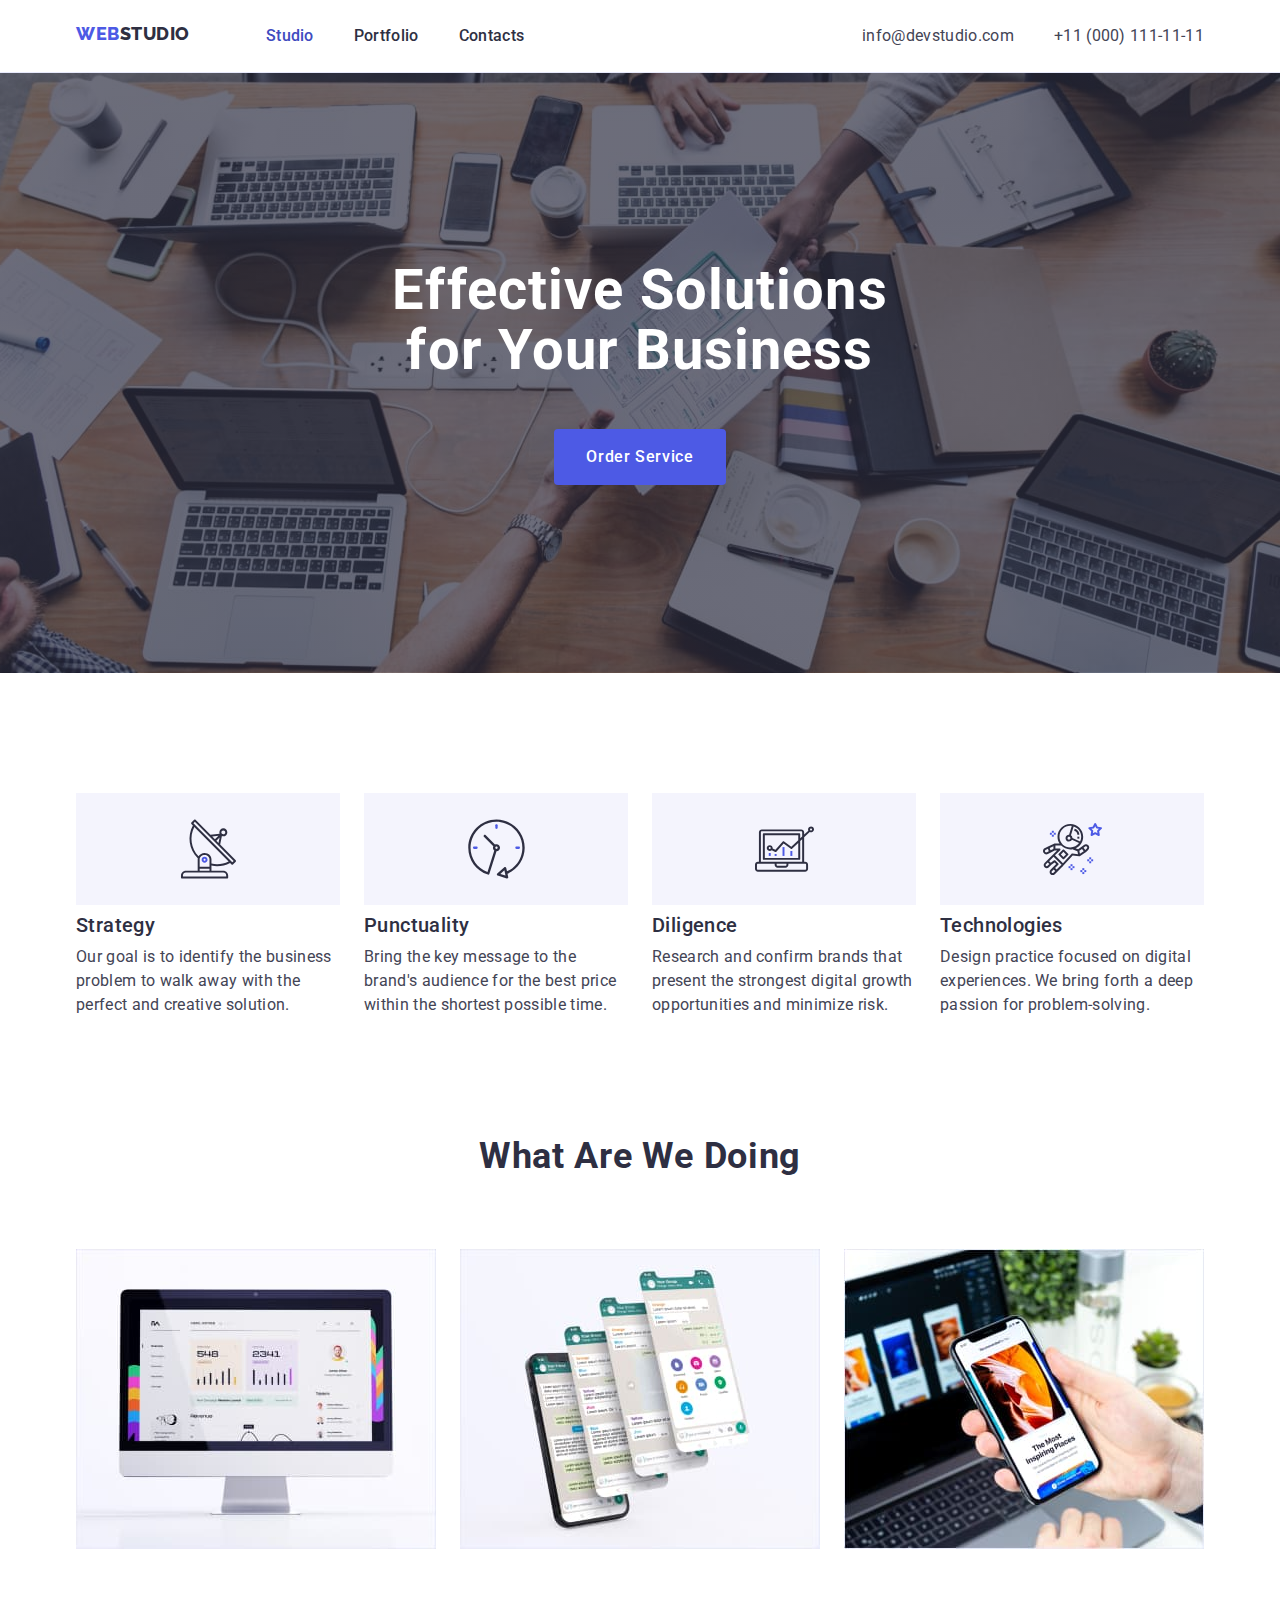
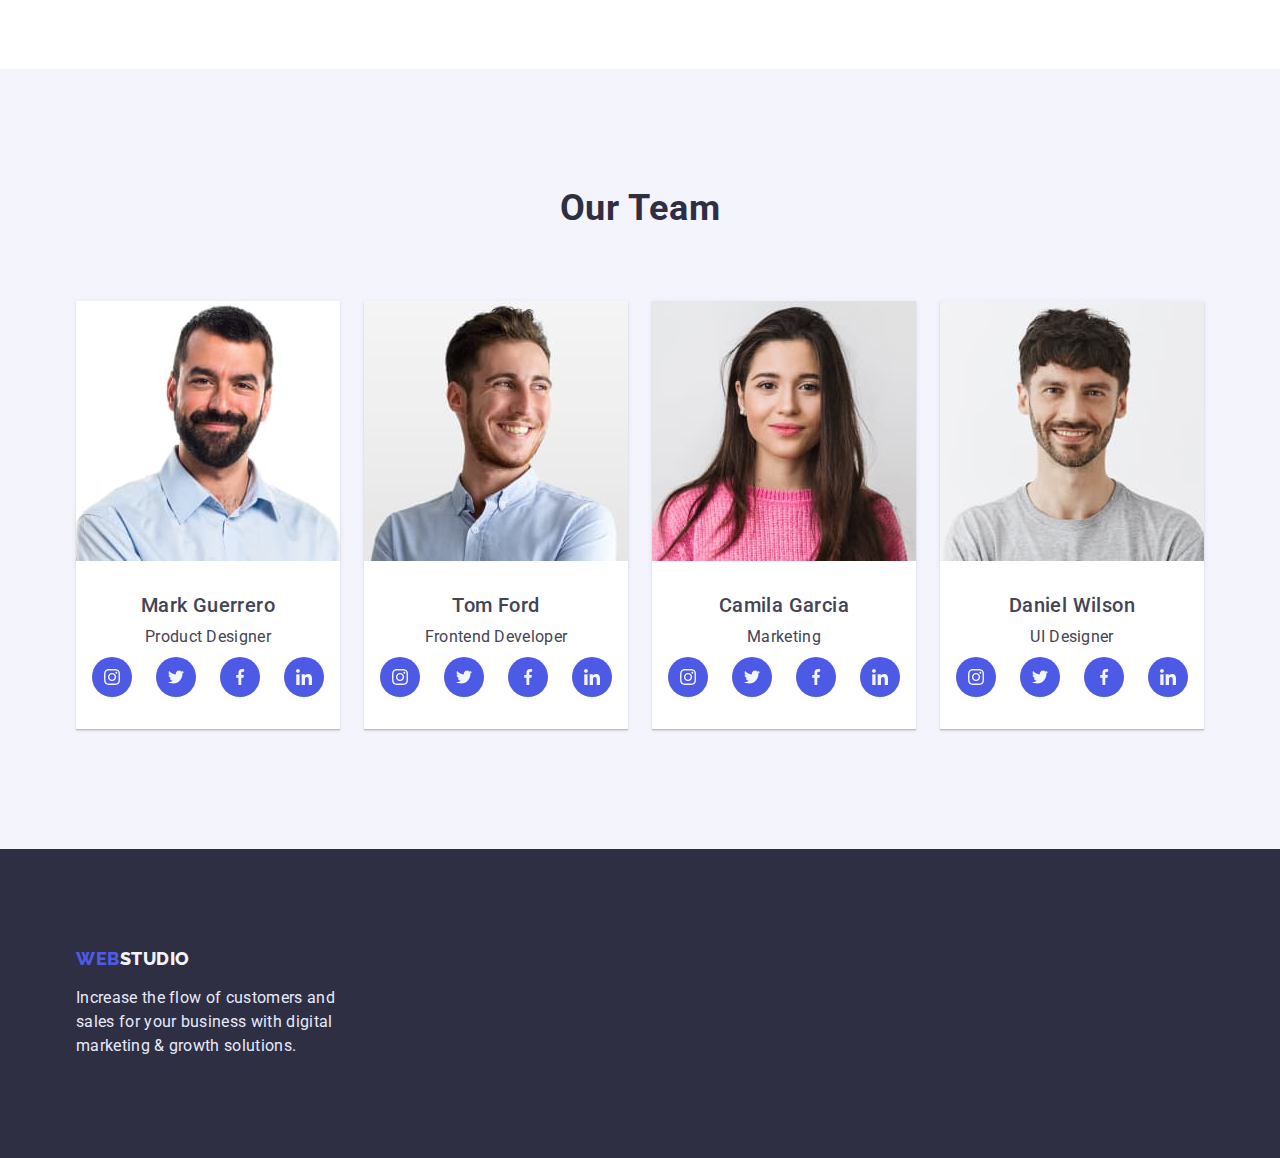
==== index.html @ 8de33f13 "updated card of our team" ====
<!DOCTYPE html>
<html lang="en">
  <head>
    <meta charset="UTF-8" />
    <meta http-equiv="X-UA-Compatible" content="IE=edge" />
    <meta name="viewport" content="width=device-width, initial-scale=1.0" />
    <title>WebStudio</title>

    <link rel="preconnect" href="https://fonts.googleapis.com" />
    <link rel="preconnect" href="https://fonts.gstatic.com" crossorigin />
    <link href="https://fonts.googleapis.com/css2?family=Raleway:wght@800&family=Roboto:wght@400;500;700&display=swap" rel="stylesheet" />
    <link rel="stylesheet" href="https://cdn.jsdelivr.net/npm/modern-normalize@1.1.0/modern-normalize.min.css" />
    <link rel="stylesheet" href="./css/style.css" />
  </head>
  <body>
    <header class="header-nav">
      <div class="container main-nav">
        <nav class="page-header">
          <a href="./index.html" class="logo"><span class="accent">Web</span>Studio</a>
          <ul class="menu">
            <li class="menu-item">
              <a href="" class="menu-link current">Studio</a>
            </li>
            <li class="menu-item">
              <a href="./portfolio.html" class="menu-link">Portfolio</a>
            </li>
            <li class="menu-item">
              <a href="" class="menu-link">Contacts</a>
            </li>
          </ul>
        </nav>
        <address class="contacts">
          <ul class="contacts-list">
            <li class="contacts-item"><a href="mailto:info@devstudio.com" class="contacts-link">info@devstudio.com</a></li>
            <li class="contacts-item"><a href="tel:+110001111111" class="contacts-link">+11 (000) 111-11-11</a></li>
          </ul>
        </address>
      </div>
    </header>

    <main>
      <!-- Hero -->
      <section class="hero">
        <div class="hero-content">
          <h1 class="hero-title">Effective Solutions for Your Business</h1>
          <button class="btn-hero" type="button">Order Service</button>
        </div>
      </section>

      <!-- Advantages -->
      <section class="section section-position">
        <div class="container">
          <h2 class="visually-hidden">Advantages</h2>
          <ul class="ad-list">
            <li class="section-item">
              <div class="section-item-icons">
                <svg class="ad-icon" width="59" height="64">
                  <use href="./images/icons.svg#icon-antenna"></use>
                </svg>
              </div>
              <h3 class="item-title">Strategy</h3>
              <p>Our goal is to identify the business problem to walk away with the perfect and creative solution.</p>
            </li>

            <li class="section-item">
              <div class="section-item-icons">
                <svg class="ad-icon" width="59" height="64">
                  <use href="./images/icons.svg#icon-clock"></use>
                </svg>
              </div>
              <h3 class="item-title">Punctuality</h3>
              <p>Bring the key message to the brand's audience for the best price within the shortest possible time.</p>
            </li>

            <li class="section-item">
              <div class="section-item-icons">
                <svg class="ad-icon" width="59" height="64">
                  <use href="./images/icons.svg#icon-diagram"></use>
                </svg>
              </div>
              <h3 class="item-title">Diligence</h3>
              <p>Research and confirm brands that present the strongest digital growth opportunities and minimize risk.</p>
            </li>

            <li class="section-item">
              <div class="section-item-icons">
                <svg class="ad-icon" width="59" height="64">
                  <use href="./images/icons.svg#icon-astronaut"></use>
                </svg>
              </div>
              <h3 class="item-title">Technologies</h3>
              <p>Design practice focused on digital experiences. We bring forth a deep passion for problem-solving.</p>
            </li>
          </ul>
        </div>
      </section>

      <!-- Gallery -->
      <section class="section">
        <div class="container">
          <h2 class="section-title">What Are We Doing</h2>
          <ul class="gallery-list">
            <li class="gallery-item">
              <img src="./images/pro1.jpg" alt="computer with opened projectc" width="360" height="300" />
            </li>

            <li class="gallery-item">
              <img src="./images/pro2.jpg" alt="phone application" width="360" height="300" />
            </li>

            <li class="gallery-item">
              <img src="./images/pro3.jpg" alt="mobile version of web page" width="360" height="300" />
            </li>
          </ul>
        </div>
      </section>

      <!-- Our Team Section -->

      <section class="section team-section">
        <div class="container">
          <h2 class="section-title">Our Team</h2>
          <ul class="team-list">
            <li class="team-item">
              <img src="./images/our-team/mark.jpg" alt="Mark Guerrero" width="264" height="260" />
              <div class="team-card">
                <h3 class="team-name">Mark Guerrero</h3>
                <p class="team-position">Product Designer</p>
                <ul class="team-social-list">
                  <li class="team-social-item">
                    <a href="" class="team-social-link" target="_blank" rel="noopener noreferrer nofollow">
                      <svg class="team-social-icon" aria-lable="instagram" width="16" height="16">
                        <use href="./images/icons.svg#icon-instagram"></use>
                      </svg>
                    </a>
                  </li>

                  <li class="team-social-item">
                    <a href="" class="team-social-link" target="_blank" rel="noopener noreferrer nofollow">
                      <svg class="team-social-icon" aria-lable="twitter" width="16" height="16">
                        <use href="./images/icons.svg#icon-twitter"></use>
                      </svg>
                    </a>
                  </li>

                  <li class="team-social-item">
                    <a href="" class="team-social-link" target="_blank" rel="noopener noreferrer nofollow">
                      <svg class="team-social-icon" aria-lable="facebook" width="16" height="16">
                        <use href="./images/icons.svg#icon-facebook"></use>
                      </svg>
                    </a>
                  </li>

                  <li class="team-social-item">
                    <a href="" class="team-social-link" target="_blank" rel="noopener noreferrer nofollow">
                      <svg class="team-social-icon" aria-lable="linkedin" width="16" height="16">
                        <use href="./images/icons.svg#icon-linkedin"></use>
                      </svg>
                    </a>
                  </li>
                </ul>
              </div>
            </li>

            <li class="team-item">
              <img src="./images/our-team/tom.jpg" alt="Tom Form" width="264" height="260" />
              <div class="team-card">
                <h3 class="team-name">Tom Ford</h3>
                <p class="team-position">Frontend Developer</p>
                <ul class="team-social-list">
                  <li class="team-social-item">
                    <a href="" class="team-social-link" target="_blank" rel="noopener noreferrer nofollow">
                      <svg class="team-social-icon" aria-lable="instagram" width="16" height="16">
                        <use href="./images/icons.svg#icon-instagram"></use>
                      </svg>
                    </a>
                  </li>

                  <li class="team-social-item">
                    <a href="" class="team-social-link" target="_blank" rel="noopener noreferrer nofollow">
                      <svg class="team-social-icon" aria-lable="twitter" width="16" height="16">
                        <use href="./images/icons.svg#icon-twitter"></use>
                      </svg>
                    </a>
                  </li>

                  <li class="team-social-item">
                    <a href="" class="team-social-link" target="_blank" rel="noopener noreferrer nofollow">
                      <svg class="team-social-icon" aria-lable="facebook" width="16" height="16">
                        <use href="./images/icons.svg#icon-facebook"></use>
                      </svg>
                    </a>
                  </li>

                  <li class="team-social-item">
                    <a href="" class="team-social-link" target="_blank" rel="noopener noreferrer nofollow">
                      <svg class="team-social-icon" aria-lable="linkedin" width="16" height="16">
                        <use href="./images/icons.svg#icon-linkedin"></use>
                      </svg>
                    </a>
                  </li>
                </ul>
              </div>
            </li>

            <li class="team-item">
              <img src="./images/our-team/camila.jpg" alt="Camila Garcia" width="264" height="260" />
              <div class="team-card">
                <h3 class="team-name">Camila Garcia</h3>
                <p class="team-position">Marketing</p>
                <ul class="team-social-list">
                  <li class="team-social-item">
                    <a href="" class="team-social-link" target="_blank" rel="noopener noreferrer nofollow">
                      <svg class="team-social-icon" aria-lable="instagram" width="16" height="16">
                        <use href="./images/icons.svg#icon-instagram"></use>
                      </svg>
                    </a>
                  </li>

                  <li class="team-social-item">
                    <a href="" class="team-social-link" target="_blank" rel="noopener noreferrer nofollow">
                      <svg class="team-social-icon" aria-lable="twitter" width="16" height="16">
                        <use href="./images/icons.svg#icon-twitter"></use>
                      </svg>
                    </a>
                  </li>

                  <li class="team-social-item">
                    <a href="" class="team-social-link" target="_blank" rel="noopener noreferrer nofollow">
                      <svg class="team-social-icon" aria-lable="facebook" width="16" height="16">
                        <use href="./images/icons.svg#icon-facebook"></use>
                      </svg>
                    </a>
                  </li>

                  <li class="team-social-item">
                    <a href="" class="team-social-link" target="_blank" rel="noopener noreferrer nofollow">
                      <svg class="team-social-icon" aria-lable="linkedin" width="16" height="16">
                        <use href="./images/icons.svg#icon-linkedin"></use>
                      </svg>
                    </a>
                  </li>
                </ul>
              </div>
            </li>

            <li class="team-item">
              <img src="./images/our-team/daniel.jpg" alt="Daniel Wilson" width="264" height="260" />
              <div class="team-card">
                <h3 class="team-name">Daniel Wilson</h3>
                <p class="team-position">UI Designer</p>
                <ul class="team-social-list">
                  <li class="team-social-item">
                    <a href="" class="team-social-link" target="_blank" rel="noopener noreferrer nofollow">
                      <svg class="team-social-icon" aria-lable="instagram" width="16" height="16">
                        <use href="./images/icons.svg#icon-instagram"></use>
                      </svg>
                    </a>
                  </li>

                  <li class="team-social-item">
                    <a href="" class="team-social-link" target="_blank" rel="noopener noreferrer nofollow">
                      <svg class="team-social-icon" aria-lable="twitter" width="16" height="16">
                        <use href="./images/icons.svg#icon-twitter"></use>
                      </svg>
                    </a>
                  </li>

                  <li class="team-social-item">
                    <a href="" class="team-social-link" target="_blank" rel="noopener noreferrer nofollow">
                      <svg class="team-social-icon" aria-lable="facebook" width="16" height="16">
                        <use href="./images/icons.svg#icon-facebook"></use>
                      </svg>
                    </a>
                  </li>

                  <li class="team-social-item">
                    <a href="" class="team-social-link" target="_blank" rel="noopener noreferrer nofollow">
                      <svg class="team-social-icon" aria-lable="linkedin" width="16" height="16">
                        <use href="./images/icons.svg#icon-linkedin"></use>
                      </svg>
                    </a>
                  </li>
                </ul>
              </div>
            </li>
          </ul>
        </div>
      </section>
    </main>

    <!-- Footer -->
    <footer class="footer-main">
      <div class="container">
        <div class="footer-item">
          <a href="./index.html" class="logo footer-logo"><span class="accent">Web</span>Studio</a>
          <p class="footer-text">Increase the flow of customers and sales for your business with digital marketing & growth solutions.</p>
        </div>
      </div>
    </footer>
  </body>
</html>
---- css/style.css ----
body {
  background-color: var(--btn-hero-color);
  color: var(--primary-text-color);
  font-family: 'Roboto', sans-serif;
  font-size: 16px;
  line-height: 1.5;
  letter-spacing: 0.02em;
}

img {
  display: block;
}

:root {
  --primary-text-color: #434455;
  --secondary-text-color: #2e2f42;
  --logo-color: #4d5ae5;
  --items-active-color: #404bbf;
  --btn-bg-color: #4d5ae5;
  --btn-hero-color: #ffffff;
  --btn-hover-color: #404bbf;
  --team-section-color: #f4f4fd;
  --footer-text-color: #e7e9fc;
  --topline-bg-color: #e7e9fc;
  --filter-hover-color: #e7e9fc;
  --border-card-portfolio-color: #e7e9fc;
}

.visually-hidden {
  position: absolute;
  white-space: nowrap;
  width: 1px;
  height: 1px;
  overflow: hidden;
  border: 0;
  padding: 0;
  clip: rect(0 0 0 0);
  clip-path: inset(50%);
  margin: -1px;
}

.container {
  margin-left: auto;
  margin-right: auto;
  padding-left: 15px;
  padding-right: 15px;
  width: 1158px;
}

.section {
  padding-top: 120px;
  padding-bottom: 120px;
}

/* ======= Index.html =========== */

/* ======== Header ============== */

.header-nav {
  border-bottom: 1px solid var(--topline-bg-color);
}

.logo {
  display: block;
  padding-top: 24px;
  padding-bottom: 24px;

  color: var(--secondary-text-color);
  font-family: 'Raleway', sans-serif;
  font-weight: 800;
  font-size: 18px;
  line-height: 1.16;
  letter-spacing: 0.03em;
  text-transform: uppercase;

  text-decoration: none;
}

.logo .accent {
  color: var(--logo-color);
}

.menu {
  display: flex;
  padding: 0;
  margin-top: 0;
  margin-bottom: 0;
  margin-left: 76px;
  list-style: none;
}

.menu > .menu-item:not(:last-child) {
  margin-right: 40px;
}

.menu-item .menu-link {
  color: var(--secondary-text-color);
  font-weight: 500;
  display: block;
  padding-top: 24px;
  padding-bottom: 24px;

  text-decoration: none;
}

.menu .menu-link:hover,
.menu .menu-link:focus {
  color: var(--logo-color);
}

.menu .menu-link:active {
  color: var(--logo-color);
}

.menu-link.current {
  color: var(--items-active-color);
}

.main-nav {
  display: flex;
  align-items: center;
}

.page-header {
  display: flex;
}

/* ============ Address ========== */

.contacts {
  display: flex;
  margin-left: auto;
}

.contacts > .contacts-list {
  display: flex;
  margin-top: 0;
  margin-bottom: 0;
  padding-left: 0;
  list-style: none;
}

.contacts-item > .contacts-link {
  display: block;
  padding-top: 24px;
  padding-bottom: 24px;

  color: var(--primary-text-color);
  font-style: normal;
  text-decoration: none;
}

.contacts-item > .contacts-link:hover,
.contacts-item > .contacts-link:focus {
  color: var(--logo-color);
}

.contacts-item > .contacts-link:active {
  color: var(--logo-color);
}

.contacts-list .contacts-item:not(:first-child) {
  margin-left: 40px;
}

/* ================= HERO ==================== */

.hero {
  text-align: center;
}

.hero-content {
  padding-top: 188px;
  padding-bottom: 188px;
  margin-left: auto;
  margin-right: auto;

  background-image: linear-gradient(rgba(46, 47, 66, 0.7), rgba(46, 47, 66, 0.7)), url('../images/hero.jpg');
  background-repeat: no-repeat;
  background-position: center;
  background-size: contain;
  background-size: 1440px;
}

.hero-content > .hero-title {
  margin-top: 0;
  margin-bottom: 48px;
  margin-left: auto;
  margin-right: auto;
  width: 506px;
  padding-right: 5px;
  padding-left: 5px;

  color: var(--btn-hero-color);
  font-size: 56px;
  line-height: 1.07;
  letter-spacing: 0.02em;
}

.btn-hero {
  border: none;
  padding: 16px 32px;
  border-radius: 4px;
  min-width: 169px;

  background-color: var(--btn-bg-color);
  color: var(--btn-hero-color);
  font-family: 'Roboto';
  font-weight: 500;
  font-size: 16px;
  line-height: 1.5;
  letter-spacing: 0.04em;

  cursor: pointer;
}

.btn-hero:hover,
.btn-hero:focus {
  background-color: var(--btn-hover-color);
}

/* ============= Advantages =============== */

.section.section-position {
  padding-bottom: 0;
}

.ad-list {
  display: flex;
  margin-top: 0;
  margin-bottom: 0;

  padding-left: 0;
  list-style: none;
}

.ad-list > .section-item:not(:last-child) {
  margin-right: 24px;
}

.section-item {
  flex-basis: calc((100% - 72px) / 4);
}

.section-item-icons {
  display: flex;
  justify-content: center;
  align-items: center;
  padding: 24px 100px;
  margin-bottom: 8px;
  background-color: var(--team-section-color);
}

.ad-icon {
}

.ad-list p {
  margin-top: 0;
  margin-bottom: 0;
}

.section-item > .item-title {
  margin-top: 0;
  margin-bottom: 8px;

  color: var(--secondary-text-color);
  font-weight: 500;
  font-size: 20px;
  line-height: 1.2;
  letter-spacing: 0.02em;
}

/* ============ Gallery ============ */

.section-title {
  margin-top: 0;
  margin-bottom: 72px;
  color: var(--secondary-text-color);
  font-size: 36px;
  line-height: 1.11;
  text-align: center;
  letter-spacing: 0.02em;
  text-transform: capitalize;
}

.gallery-list {
  display: flex;
  flex-wrap: wrap;
  gap: 24px;
  margin: 0;
  padding: 0;
  list-style: none;
}

.gallery-list > .gallery-item {
  flex-basis: calc((100% - 48px) / 3);
}

.team-card p {
  margin-top: 0;
  margin-bottom: 0;
}

/* ============ Our Team ============= */

.section.team-section {
  background-color: var(--team-section-color);
}

.team-list {
  display: flex;
  flex-wrap: wrap;
  gap: 24px;
  margin: 0;
  padding: 0;
  list-style: none;
}

.team-list > .team-item {
  flex-basis: calc((100% - 72px) / 4);
  box-shadow: 0px 1px 6px rgba(46, 47, 66, 0.08), 0px 1px 1px rgba(46, 47, 66, 0.16), 0px 2px 1px rgba(46, 47, 66, 0.08);
}

.team-name {
  margin-top: 0;
  margin-bottom: 8px;
  font-weight: 500;
  font-size: 20px;
  line-height: 1.2;
  letter-spacing: 0.02em;
}

.team-card .team-position {
  margin-top: 0;
  margin-bottom: 8px;
}

.team-card {
  padding: 32px 16px;
  background-color: var(--btn-hero-color);
  text-align: center;
  border-radius: 0px 0px 4px 4px;
}

.team-social-list {
  display: flex;
  justify-content: center;
  align-items: center;
  list-style: none;
  padding-left: 0;
  gap: 24px;
}

.team-social-link {
  display: flex;
  justify-content: center;
  align-items: center;
  width: 40px;
  height: 40px;
  border-radius: 50%;
  background-color: var(--btn-bg-color);
}

.team-social-link:hover,
.team-social-link:focus {
  background-color: var(--items-active-color);
}

.team-social-icon {
  fill: var(--team-section-color);
}

/* ======================= Footer =================== */

.footer-text {
  margin-top: 0;
  margin-bottom: 0;
  color: var(--footer-text-color);
}

.footer-main {
  background-color: var(--secondary-text-color);
  padding-top: 100px;
  padding-bottom: 100px;
}

.footer-item > .logo.footer-logo {
  padding-top: 0;
  padding-bottom: 0;
  margin-bottom: 16px;
  color: var(--team-section-color);
}

.container > .footer-item {
  width: 264px;
}

/*=========== Portfolio.html ================= */

/* ================= Filter ===================*/

.filter-list {
  display: flex;
  justify-content: center;
  margin-top: 0;
  margin-bottom: 72px;
  padding-left: 0;
  list-style: none;
}

.filter-btn {
  padding: 12px 24px;
  border: none;
  border-radius: 4px;

  background-color: var(--team-section-color);
  color: var(--btn-bg-color);
  font-family: 'Roboto', sans-serif;
  font-weight: 500;
  font-size: 16px;
  line-height: 1.5;
  text-align: center;
  letter-spacing: 0.04em;

  cursor: pointer;
}

.filter-btn:hover,
.filter-btn:focus {
  background-color: var(--btn-bg-color);
  color: var(--btn-hero-color);
}

.filter-list > .filter-item:not(:last-child) {
  margin-right: 24px;
}

/* ============= Portfolio list ============= */

.main-section {
  padding-top: 97px;
  padding-bottom: 120px;
}

.container > .portfolio-list {
  display: flex;
  flex-wrap: wrap;
  gap: 48px 24px;
  margin-top: 0;
  margin-bottom: 0;
  padding-left: 0;
  list-style: none;
}

.portfolio-list > .portfolio-item {
  flex-basis: calc((100% - 48px) / 3);
}

.card > .card-window {
  padding: 32px 16px;
  border: 1px solid var(--border-card-portfolio-color);
  border-top: none;
}

.card-window > .portfolio-title {
  margin-top: 0;
  margin-bottom: 8px;

  color: var(--secondary-text-color);
  font-weight: 500;
  font-size: 20px;
  line-height: 1.2;
  letter-spacing: 0.02em;
}

.card-window > .types {
  margin-top: 0;
  margin-bottom: 0;

  color: var(--primary-text-color);
}

.portfolio-item > .card {
  display: block;
  text-decoration: none;
}
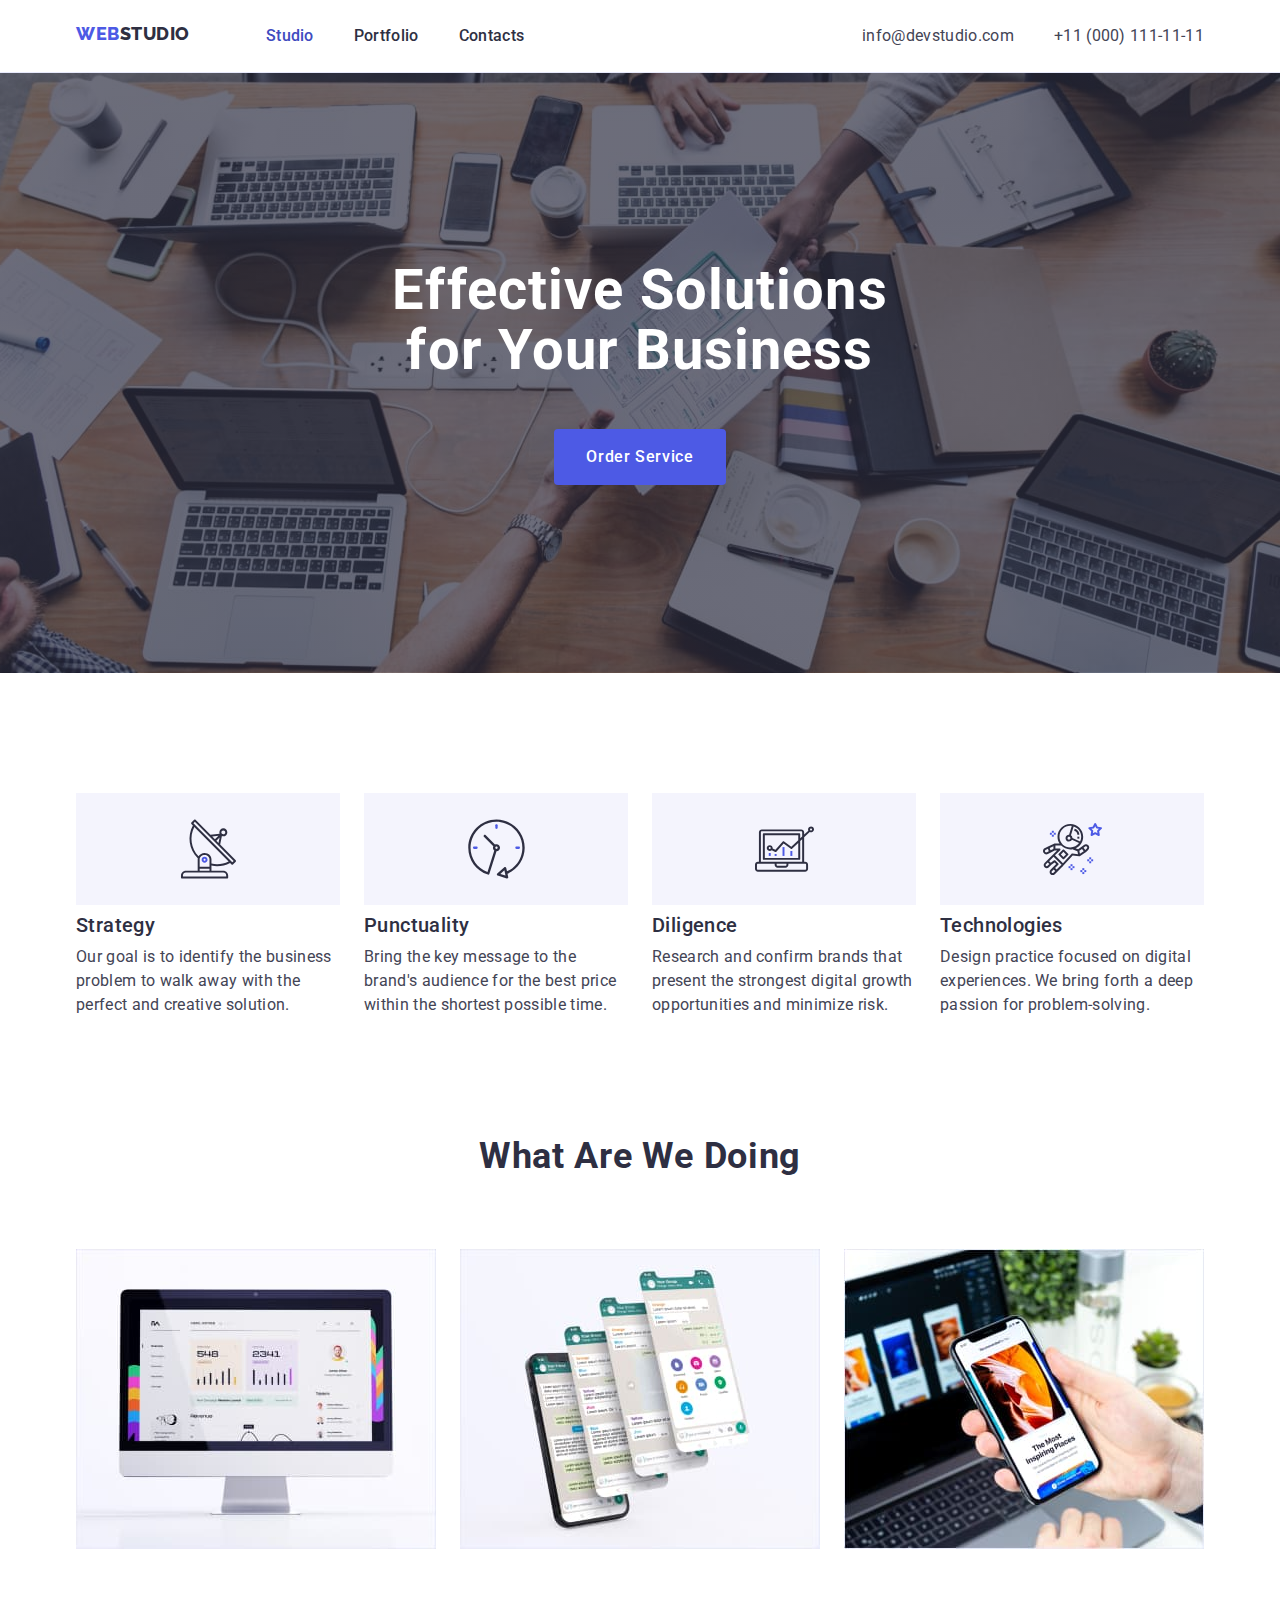
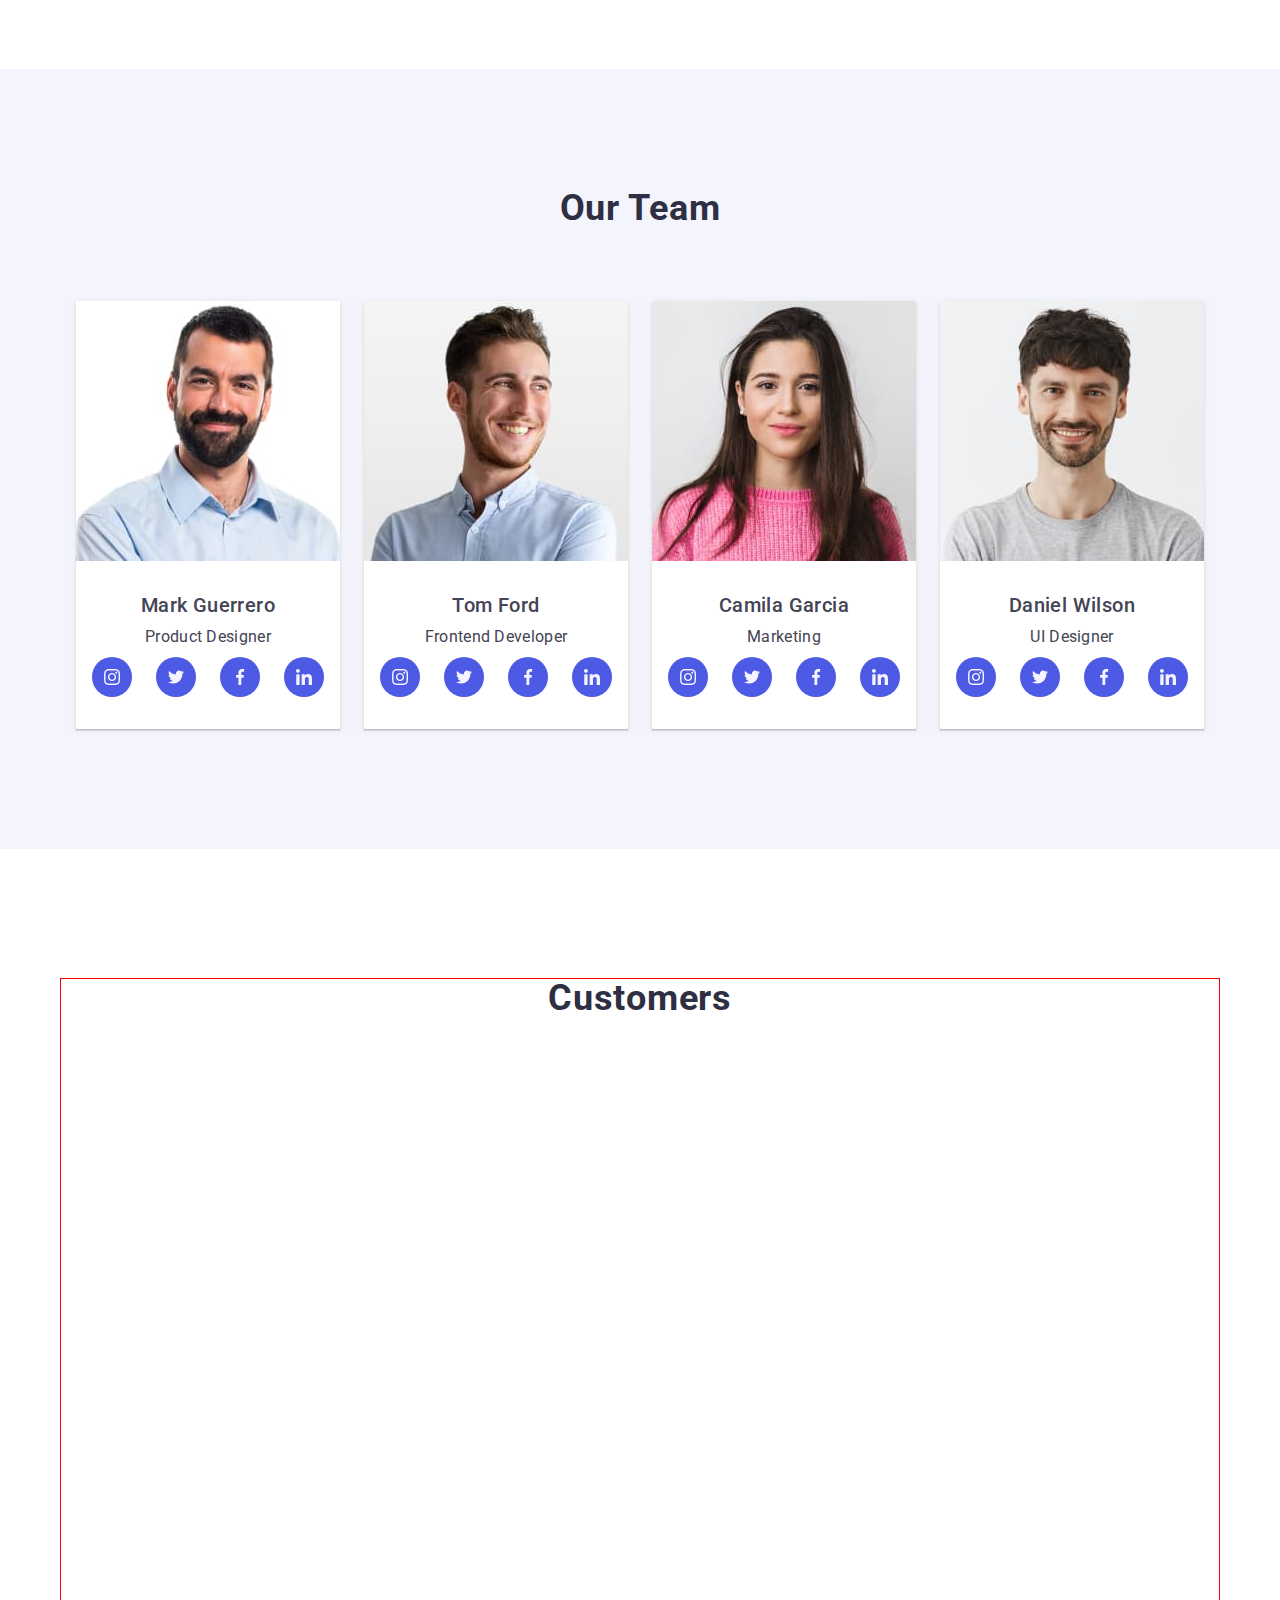
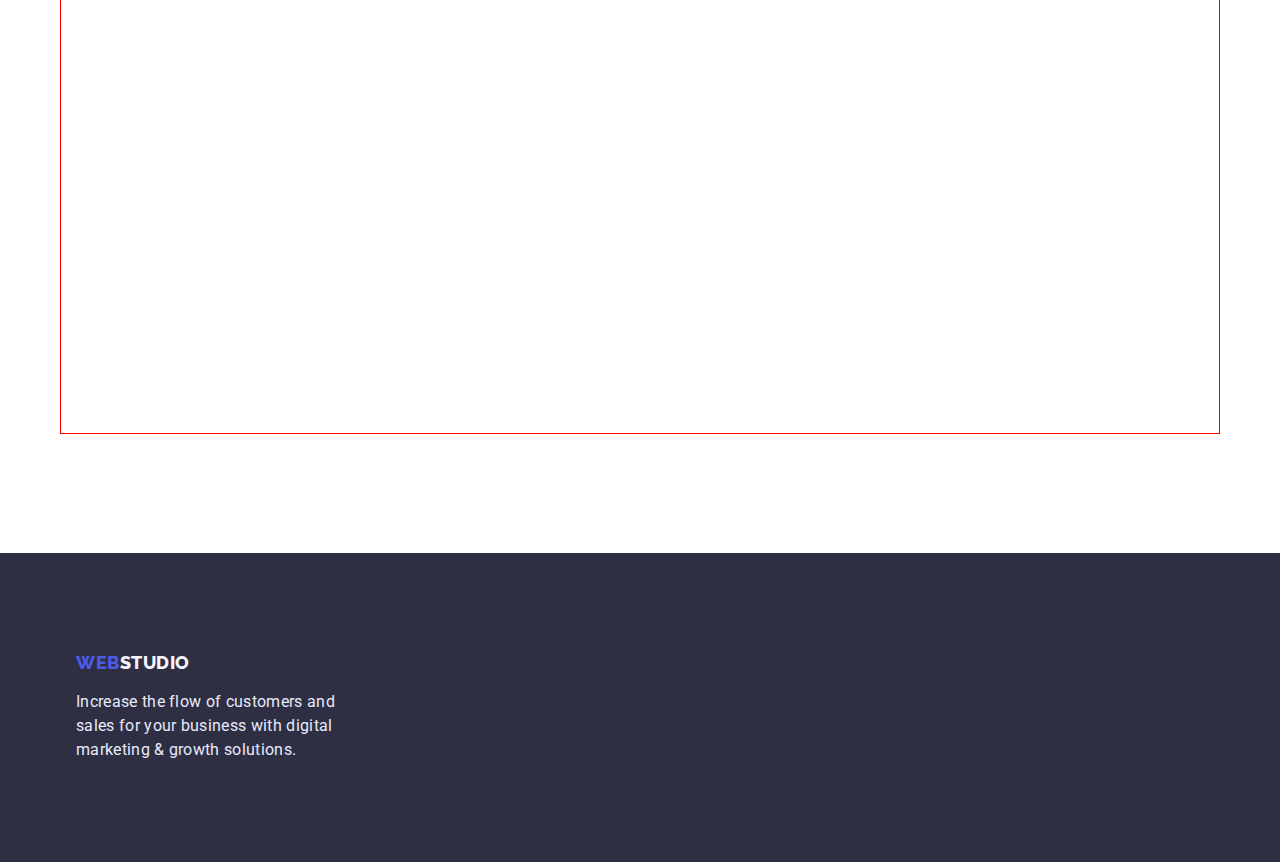
==== commit eae01424: "added section index.html" ====
--- a/index.html
+++ b/index.html
@@ -287,6 +287,58 @@
           </ul>
         </div>
       </section>
+
+      <!-- Customers Section -->
+
+      <section class="customers">
+        <div class="container test">
+          <h2 class="customers-title">Customers</h2>
+          <ul class="customets-list">
+            <li class="customers-item">
+              <a href="" class="customers-link">
+                <svg class="customers-icons">
+                  <use></use>
+                </svg>
+              </a>
+            </li>
+            <li class="customers-item">
+              <a href="" class="customers-link">
+                <svg class="customers-icons">
+                  <use></use>
+                </svg>
+              </a>
+            </li>
+            <li class="customers-item">
+              <a href="" class="customers-link">
+                <svg class="customers-icons">
+                  <use></use>
+                </svg>
+              </a>
+            </li>
+            <li class="customers-item">
+              <a href="" class="customers-link">
+                <svg class="customers-icons">
+                  <use></use>
+                </svg>
+              </a>
+            </li>
+            <li class="customers-item">
+              <a href="" class="customers-link">
+                <svg class="customers-icons">
+                  <use></use>
+                </svg>
+              </a>
+            </li>
+            <li class="customers-item">
+              <a href="" class="customers-link">
+                <svg class="customers-icons">
+                  <use></use>
+                </svg>
+              </a>
+            </li>
+          </ul>
+        </div>
+      </section>
     </main>
 
     <!-- Footer -->
--- a/css/style.css
+++ b/css/style.css
@@ -205,7 +205,7 @@
 
   background-color: var(--btn-bg-color);
   color: var(--btn-hero-color);
-  font-family: 'Roboto';
+  font-family: 'Roboto', sans-serif;
   font-weight: 500;
   font-size: 16px;
   line-height: 1.5;
@@ -368,6 +368,34 @@
 
 .team-social-icon {
   fill: var(--team-section-color);
+}
+
+/* ==================== Customers =================== */
+.test {
+  outline: 1px solid red;
+}
+.customers {
+  padding-top: 130px;
+  padding-bottom: 120px;
+}
+
+.customers-title {
+  margin-top: 0;
+  margin-bottom: 72px;
+
+  font-size: 36px;
+  line-height: 1.11;
+  text-align: center;
+  letter-spacing: 0.02em;
+  text-transform: capitalize;
+  color: var(--secondary-text-color);
+}
+
+.customets-list {
+  padding-left: 0;
+  margin-top: 0;
+  margin-bottom: 0;
+  list-style: none;
 }
 
 /* ======================= Footer =================== */
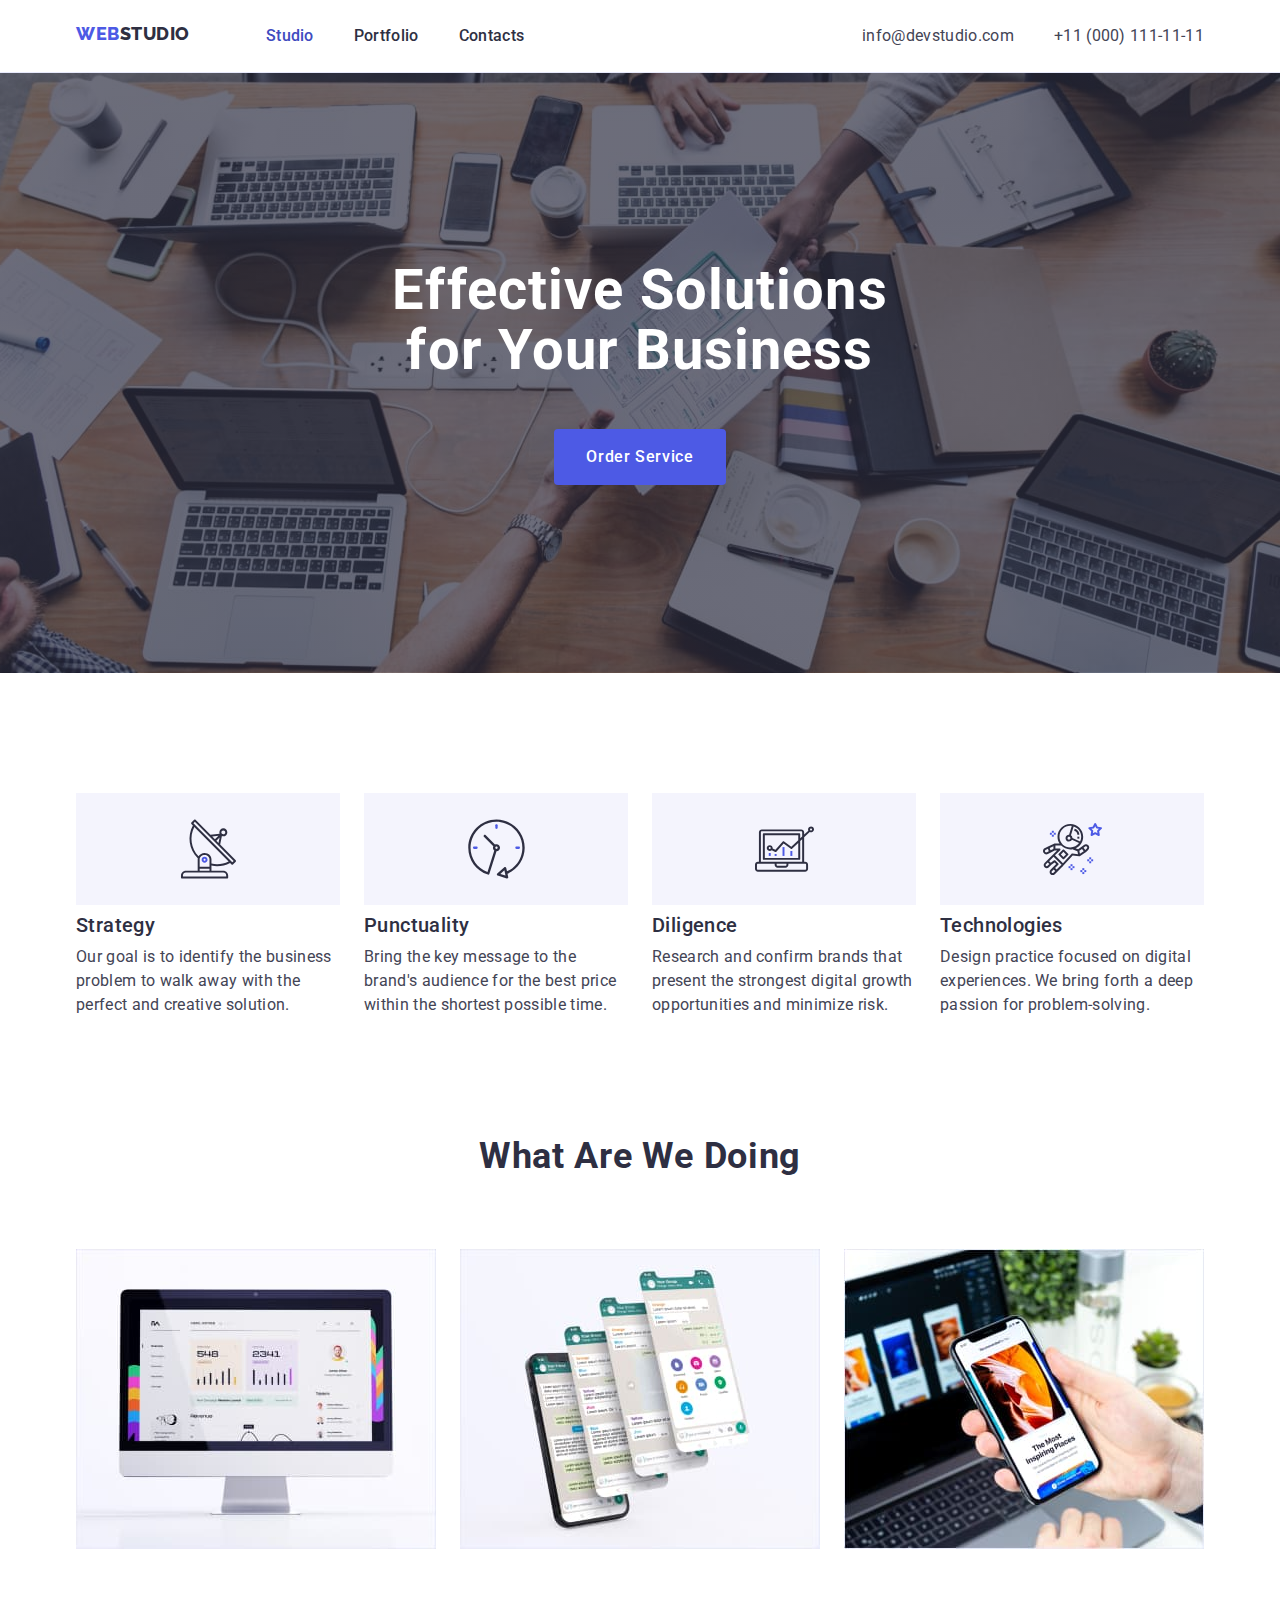
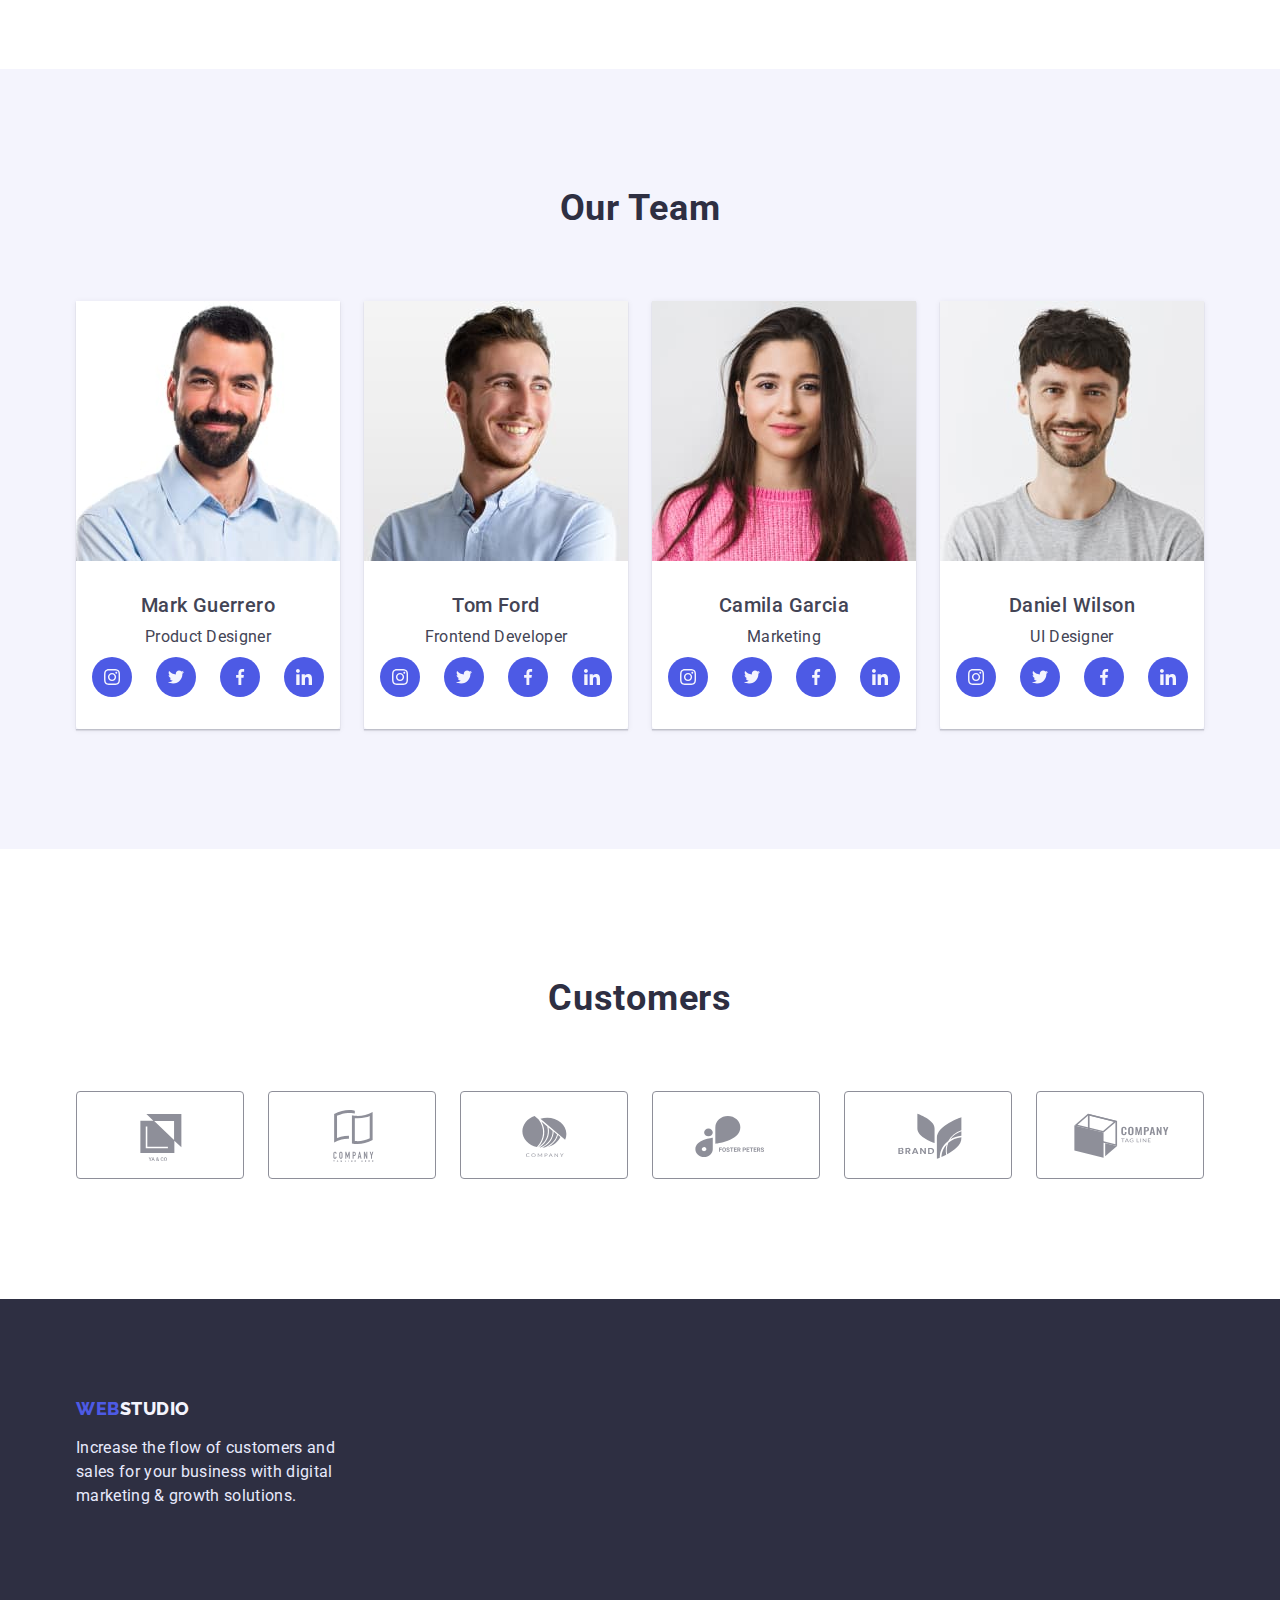
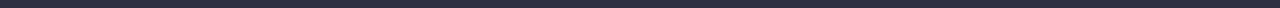
==== commit 33aaba7f: "completed customers index.html" ====
--- a/index.html
+++ b/index.html
@@ -291,48 +291,53 @@
       <!-- Customers Section -->
 
       <section class="customers">
-        <div class="container test">
+        <div class="container">
           <h2 class="customers-title">Customers</h2>
           <ul class="customets-list">
             <li class="customers-item">
               <a href="" class="customers-link">
-                <svg class="customers-icons">
-                  <use></use>
-                </svg>
-              </a>
-            </li>
-            <li class="customers-item">
-              <a href="" class="customers-link">
-                <svg class="customers-icons">
-                  <use></use>
-                </svg>
-              </a>
-            </li>
-            <li class="customers-item">
-              <a href="" class="customers-link">
-                <svg class="customers-icons">
-                  <use></use>
-                </svg>
-              </a>
-            </li>
-            <li class="customers-item">
-              <a href="" class="customers-link">
-                <svg class="customers-icons">
-                  <use></use>
-                </svg>
-              </a>
-            </li>
-            <li class="customers-item">
-              <a href="" class="customers-link">
-                <svg class="customers-icons">
-                  <use></use>
-                </svg>
-              </a>
-            </li>
-            <li class="customers-item">
-              <a href="" class="customers-link">
-                <svg class="customers-icons">
-                  <use></use>
+                <svg class="customers-icons" width="104" height="56">
+                  <use href="./images/icons.svg#icon-customer1"></use>
+                </svg>
+              </a>
+            </li>
+
+            <li class="customers-item">
+              <a href="" class="customers-link">
+                <svg class="customers-icons" width="104" height="56">
+                  <use href="./images/icons.svg#icon-customer2"></use>
+                </svg>
+              </a>
+            </li>
+
+            <li class="customers-item">
+              <a href="" class="customers-link">
+                <svg class="customers-icons" width="104" height="56">
+                  <use href="./images/icons.svg#icon-customer3"></use>
+                </svg>
+              </a>
+            </li>
+
+            <li class="customers-item">
+              <a href="" class="customers-link">
+                <svg class="customers-icons" width="104" height="56">
+                  <use href="./images/icons.svg#icon-customer4"></use>
+                </svg>
+              </a>
+            </li>
+
+            <li class="customers-item">
+              <a href="" class="customers-link">
+                <svg class="customers-icons" width="104" height="56">
+                  <use href="./images/icons.svg#icon-customer5"></use>
+                </svg>
+              </a>
+            </li>
+
+            <li class="customers-item">
+              <a href="" class="customers-link">
+                <svg class="customers-icons" width="104" height="56">
+                  <use href="./images/icons.svg#icon-customer6"></use>
                 </svg>
               </a>
             </li>
--- a/css/style.css
+++ b/css/style.css
@@ -24,6 +24,7 @@
   --topline-bg-color: #e7e9fc;
   --filter-hover-color: #e7e9fc;
   --border-card-portfolio-color: #e7e9fc;
+  --customers-icon-color: #8e8f99;
 }
 
 .visually-hidden {
@@ -371,9 +372,7 @@
 }
 
 /* ==================== Customers =================== */
-.test {
-  outline: 1px solid red;
-}
+
 .customers {
   padding-top: 130px;
   padding-bottom: 120px;
@@ -392,10 +391,37 @@
 }
 
 .customets-list {
+  display: flex;
+  justify-content: center;
+  align-items: center;
+  gap: 24px;
+
   padding-left: 0;
   margin-top: 0;
   margin-bottom: 0;
   list-style: none;
+}
+
+.customers-link {
+  display: flex;
+  justify-content: center;
+  align-items: center;
+  width: 168px;
+  height: 88px;
+  border: 1px solid var(--customers-icon-color);
+  border-radius: 4px;
+}
+
+.customers-link:hover {
+  border: 1px solid var(--btn-hover-color);
+}
+
+.customers-icons {
+  fill: var(--customers-icon-color);
+}
+
+.customers-icons:hover {
+  fill: var(--btn-hover-color);
 }
 
 /* ======================= Footer =================== */
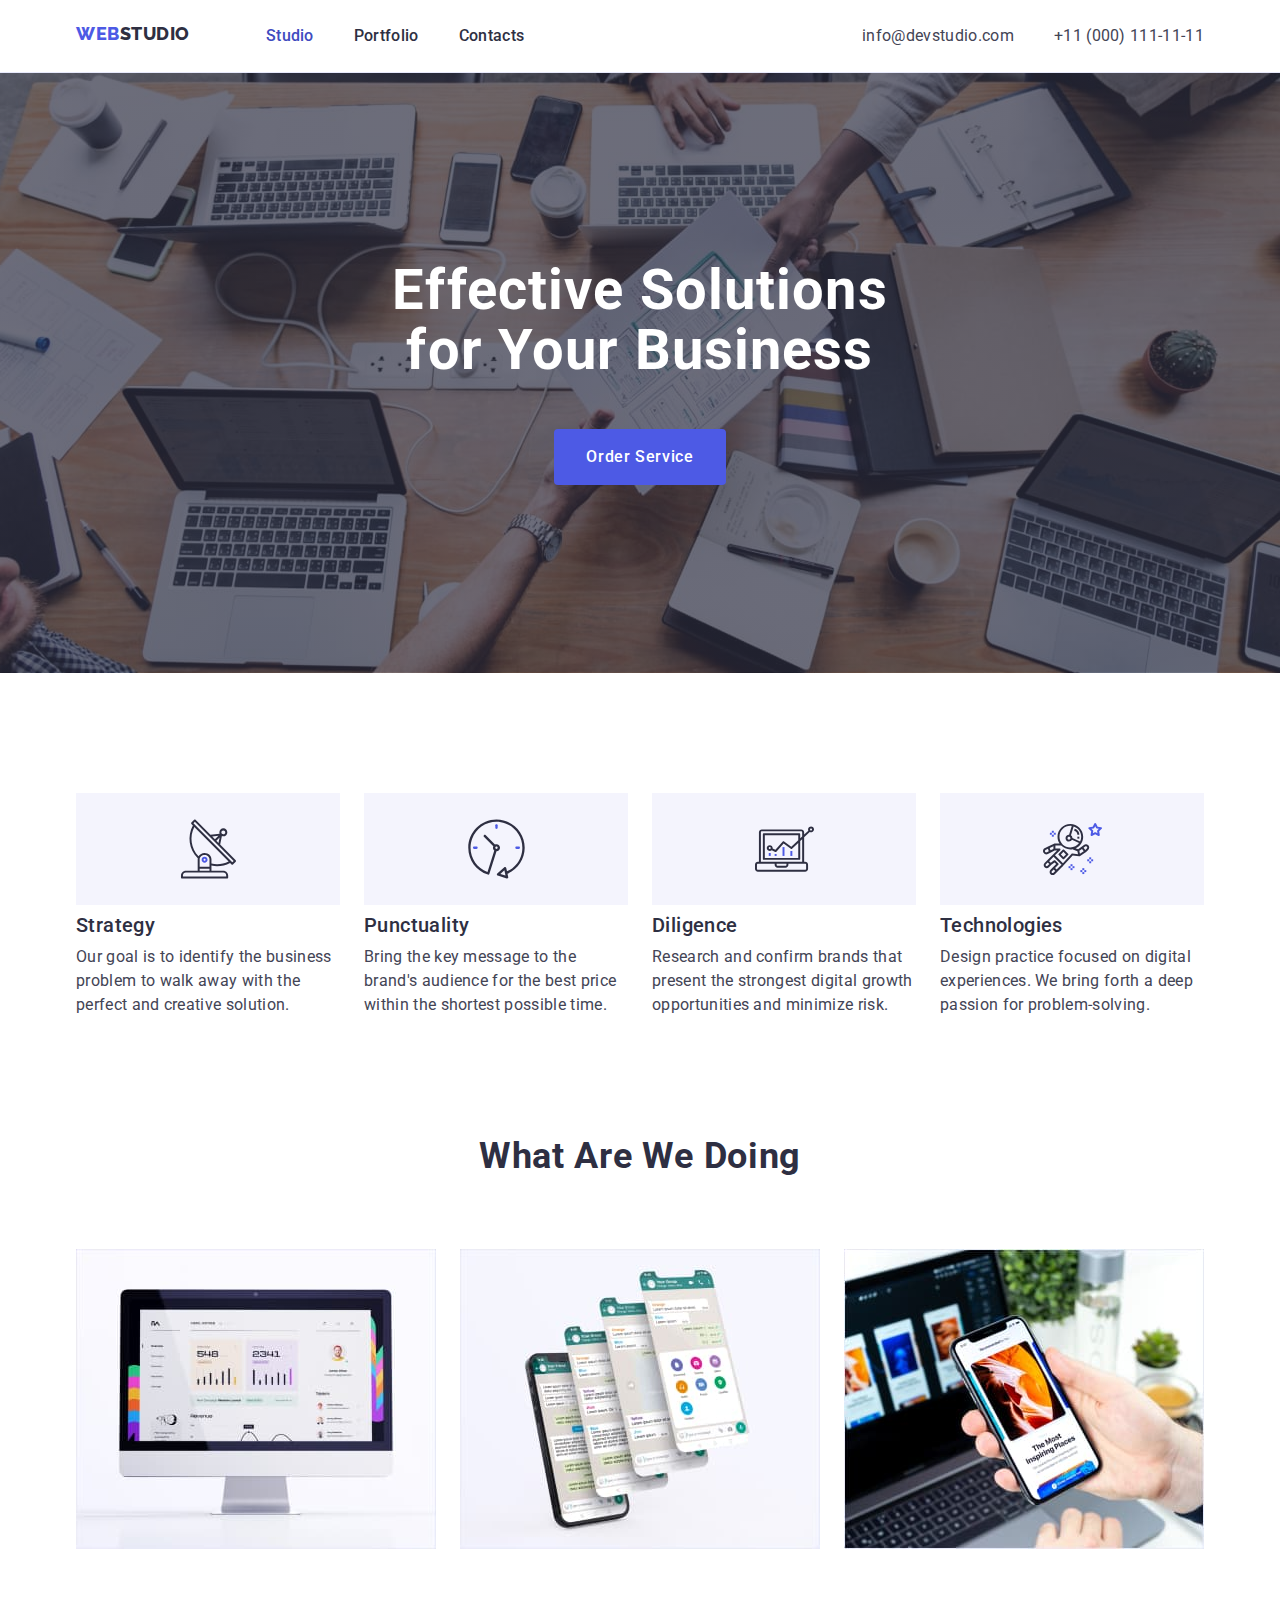
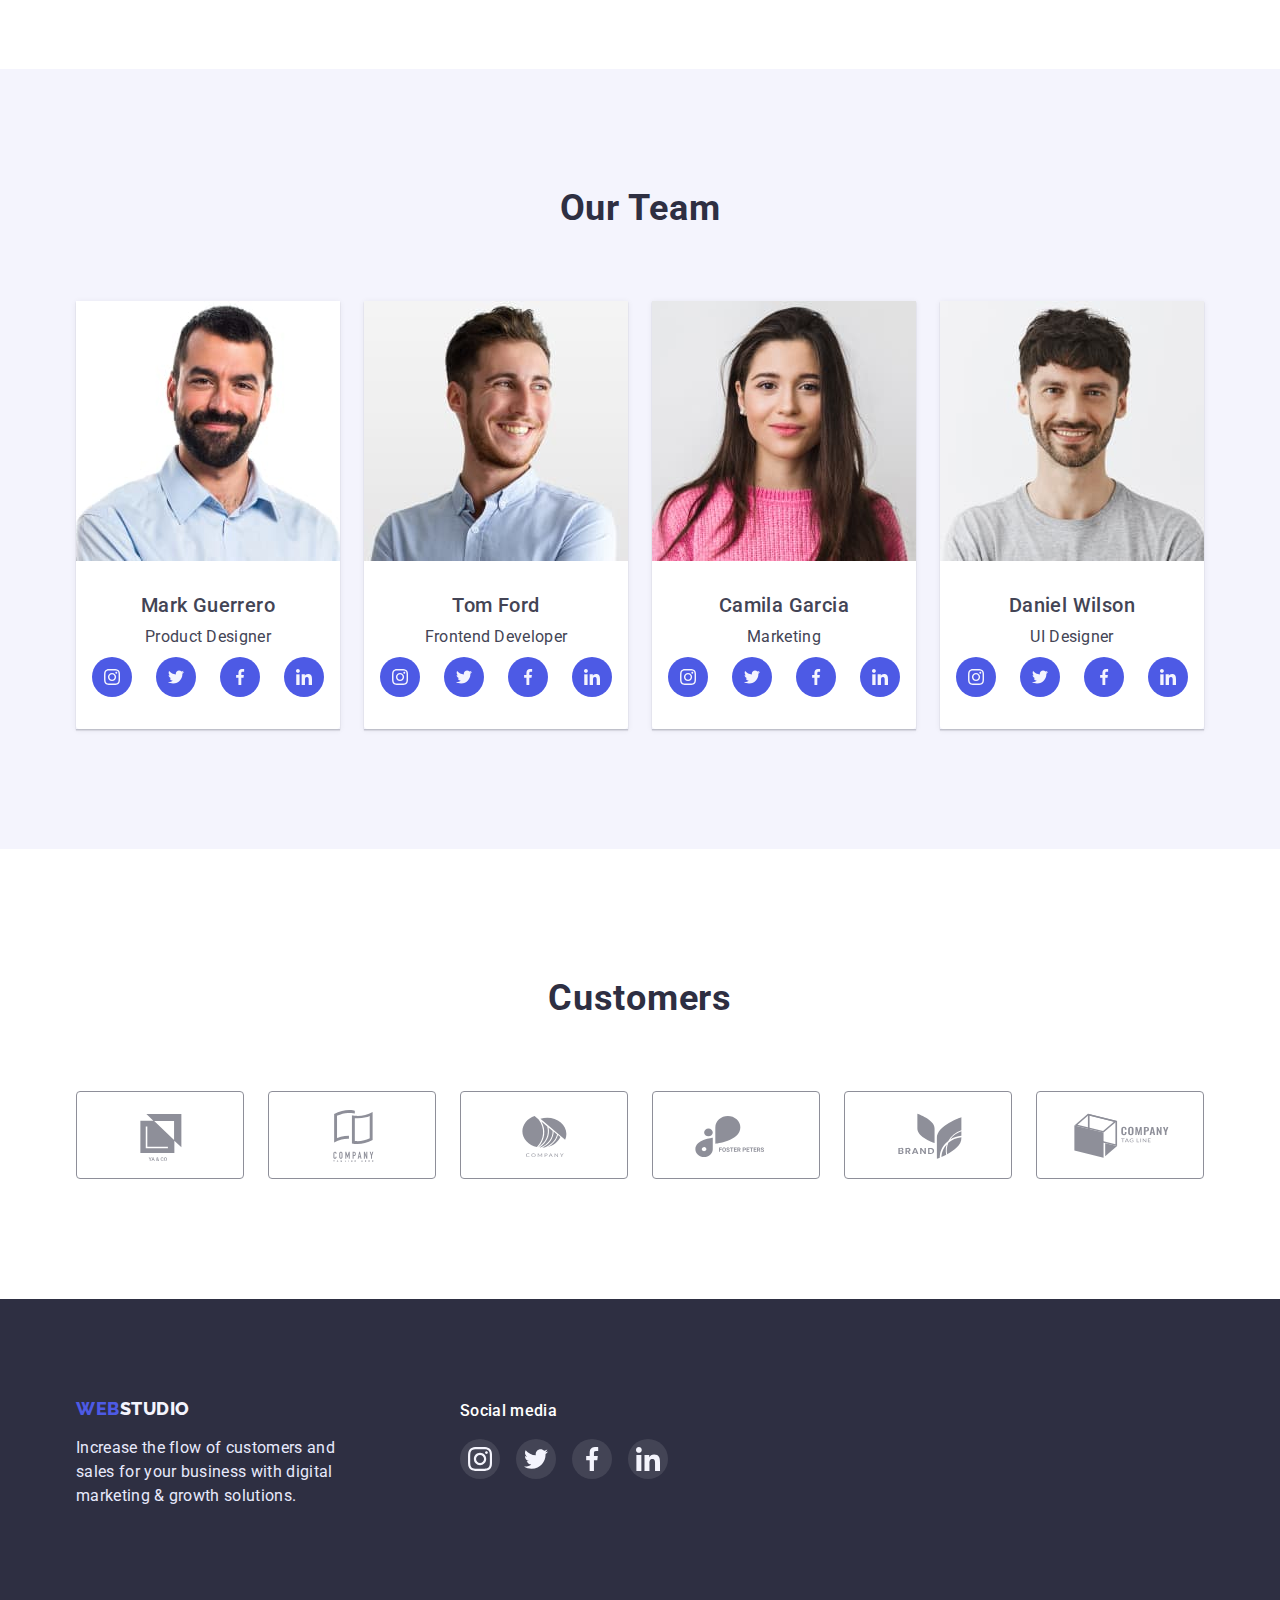
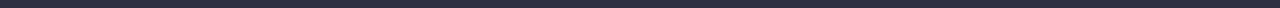
==== commit bf645dca: "added social links in footer" ====
--- a/index.html
+++ b/index.html
@@ -349,9 +349,48 @@
     <!-- Footer -->
     <footer class="footer-main">
       <div class="container">
-        <div class="footer-item">
-          <a href="./index.html" class="logo footer-logo"><span class="accent">Web</span>Studio</a>
-          <p class="footer-text">Increase the flow of customers and sales for your business with digital marketing & growth solutions.</p>
+        <div class="footer-wrapper">
+          <div class="footer-logo-part">
+            <a href="./index.html" class="logo footer-logo"><span class="accent">Web</span>Studio</a>
+            <p class="footer-text">Increase the flow of customers and sales for your business with digital marketing & growth solutions.</p>
+          </div>
+
+          <div class="footer-social-part">
+            <h2 class="footer-social-title">Social media</h2>
+            <ul class="footer-social-list">
+              <li class="footer-social-item">
+                <a href="" class="footer-social-link">
+                  <svg class="footer-social-icons" aria-lable="instagram" width="24" height="24">
+                    <use href="./images/icons.svg#icon-instagram"></use>
+                  </svg>
+                </a>
+              </li>
+
+              <li class="footer-social-item">
+                <a href="" class="footer-social-link">
+                  <svg class="footer-social-icons" aria-lable="twitter" width="24" height="24">
+                    <use href="./images/icons.svg#icon-twitter"></use>
+                  </svg>
+                </a>
+              </li>
+
+              <li class="footer-social-item">
+                <a href="" class="footer-social-link">
+                  <svg class="footer-social-icons" aria-lable="facebook" width="24" height="24">
+                    <use href="./images/icons.svg#icon-facebook"></use>
+                  </svg>
+                </a>
+              </li>
+
+              <li class="footer-social-item">
+                <a href="" class="footer-social-link">
+                  <svg class="footer-social-icons" aria-lable="linkedin" width="24" height="24">
+                    <use href="./images/icons.svg#icon-linkedin"></use>
+                  </svg>
+                </a>
+              </li>
+            </ul>
+          </div>
         </div>
       </div>
     </footer>
--- a/css/style.css
+++ b/css/style.css
@@ -25,6 +25,8 @@
   --filter-hover-color: #e7e9fc;
   --border-card-portfolio-color: #e7e9fc;
   --customers-icon-color: #8e8f99;
+  --footer-social-bg: rgba(255, 255, 255, 0.1);
+  --footer-social-hover-color: #31d0aa;
 }
 
 .visually-hidden {
@@ -426,27 +428,77 @@
 
 /* ======================= Footer =================== */
 
-.footer-text {
-  margin-top: 0;
-  margin-bottom: 0;
-  color: var(--footer-text-color);
-}
-
 .footer-main {
   background-color: var(--secondary-text-color);
   padding-top: 100px;
   padding-bottom: 100px;
 }
 
-.footer-item > .logo.footer-logo {
+.footer-wrapper {
+  display: flex;
+  align-items: flex-start;
+  gap: 120px;
+}
+
+.footer-logo-part {
+  width: 264px;
+}
+
+.logo.footer-logo {
   padding-top: 0;
   padding-bottom: 0;
   margin-bottom: 16px;
   color: var(--team-section-color);
 }
 
-.container > .footer-item {
-  width: 264px;
+.footer-text {
+  margin-top: 0;
+  margin-bottom: 0;
+  color: var(--footer-text-color);
+}
+
+/* Footer Social Part */
+
+.footer-social-title {
+  margin-top: 0;
+  margin-bottom: 16px;
+
+  font-weight: 500;
+  font-size: 16px;
+  line-height: 1.5;
+  letter-spacing: 0.02em;
+  color: var(--btn-hero-color);
+}
+
+.footer-social-list {
+  display: flex;
+  justify-content: flex-start;
+  align-items: center;
+  gap: 16px;
+  margin-top: 0;
+  margin-bottom: 0;
+  padding-left: 0;
+  list-style: none;
+}
+
+.footer-social-link {
+  display: flex;
+  justify-content: center;
+  align-items: center;
+
+  width: 40px;
+  height: 40px;
+
+  background-color: var(--footer-social-bg);
+  border-radius: 50%;
+}
+
+.footer-social-link:hover {
+  background-color: var(--footer-social-hover-color);
+}
+
+.footer-social-icons {
+  fill: var(--team-section-color);
 }
 
 /*=========== Portfolio.html ================= */
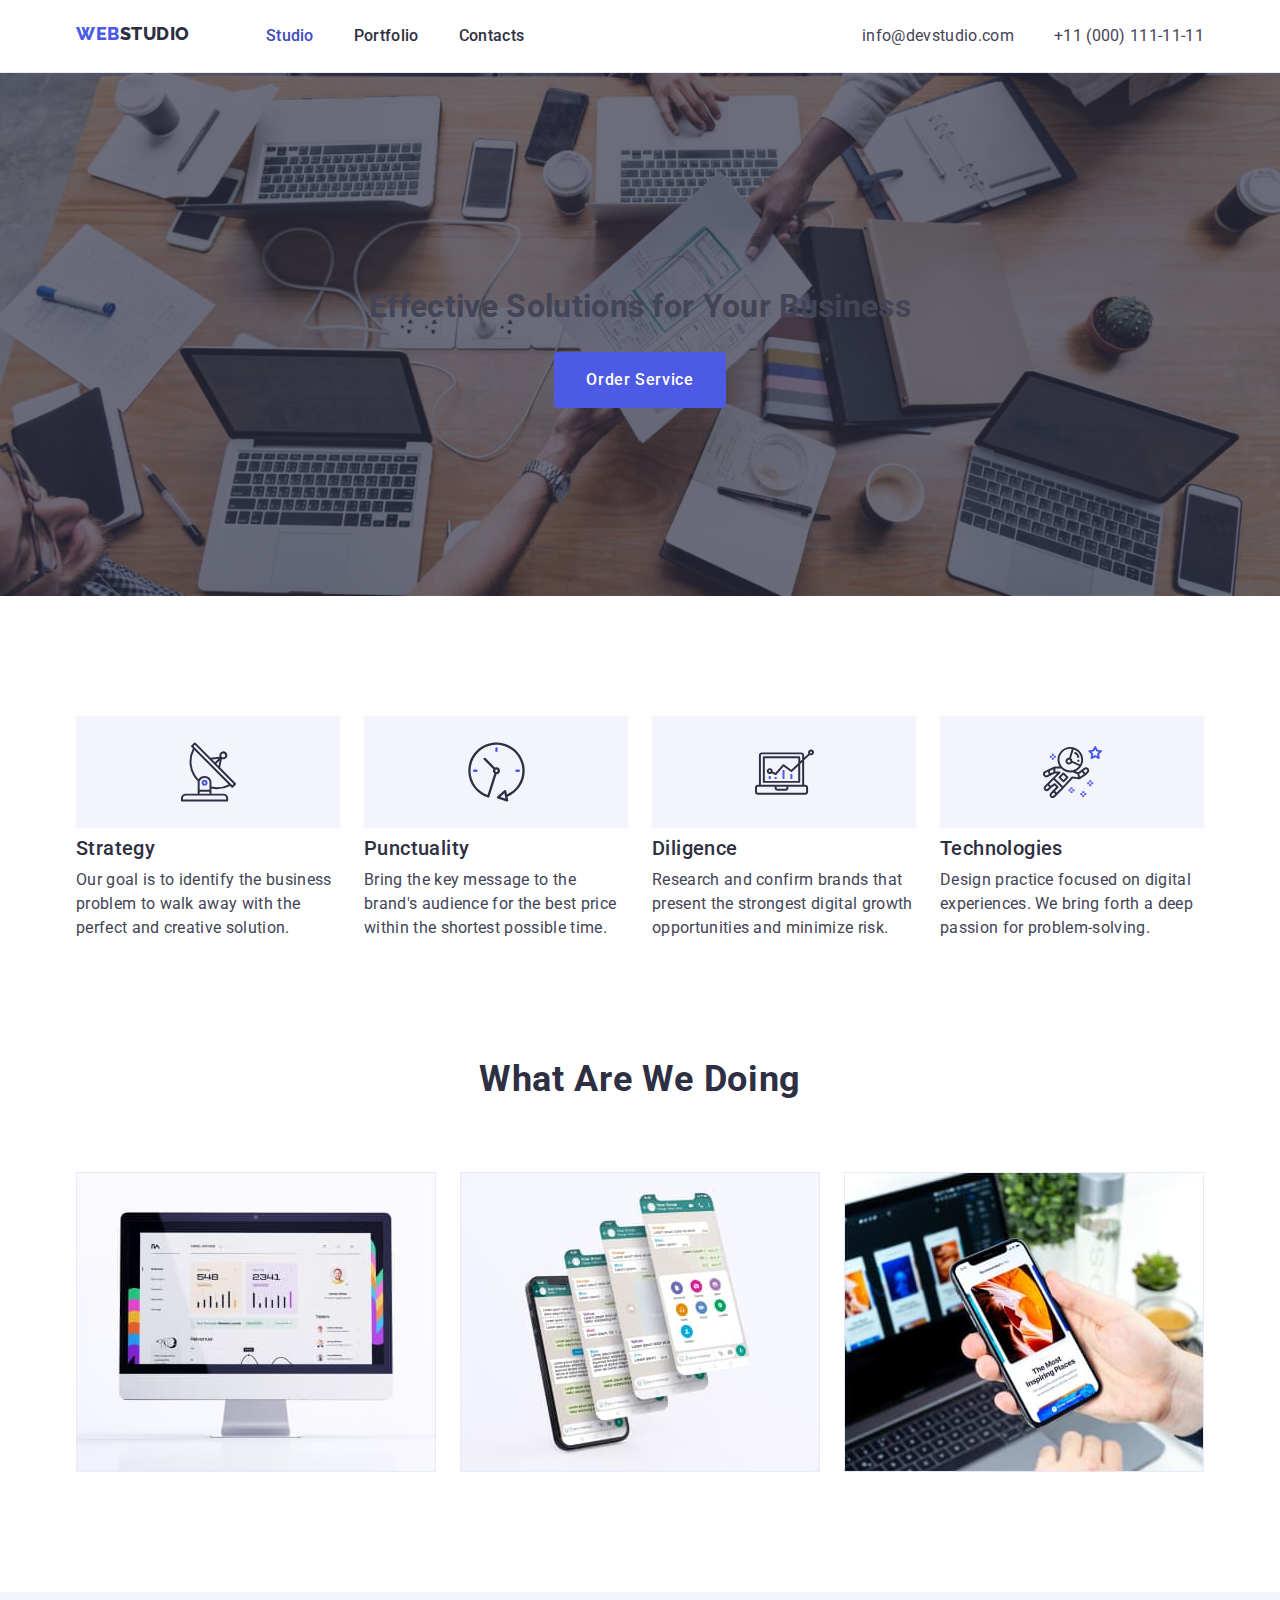
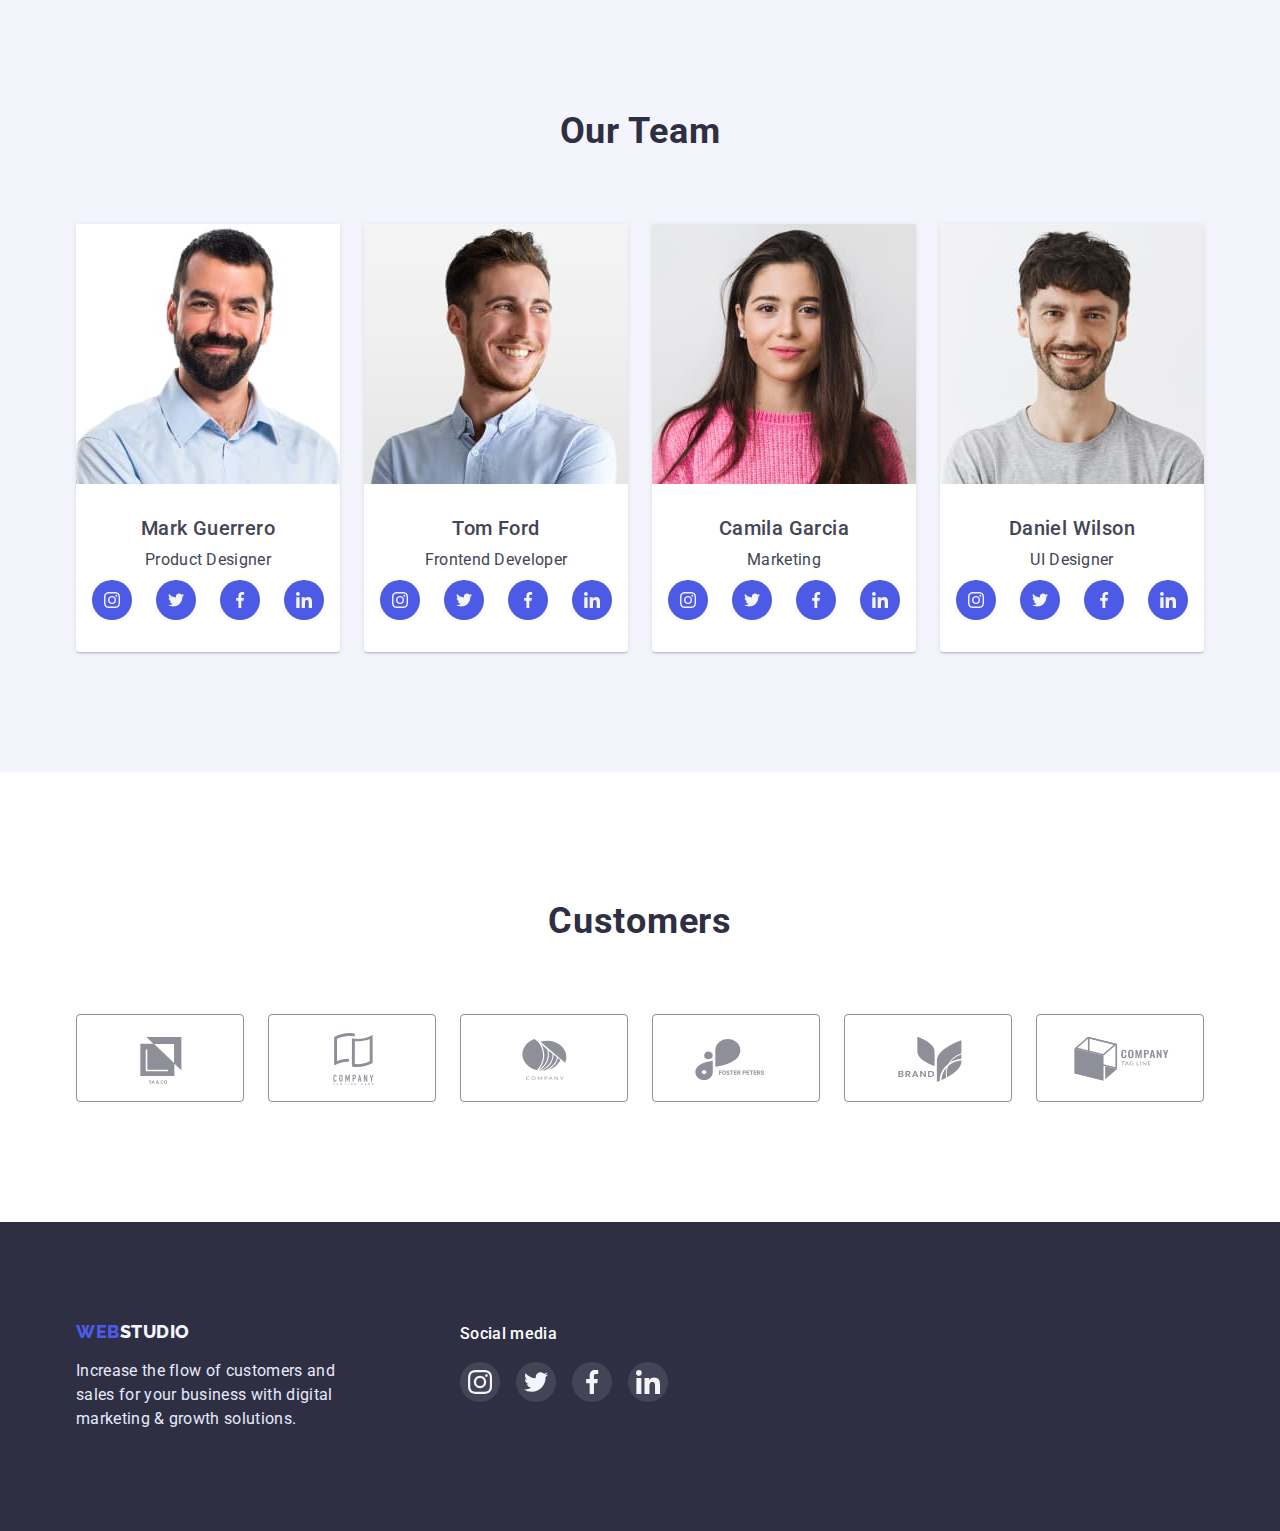
==== commit a2ef4362: "amended section hero" ====
--- a/index.html
+++ b/index.html
@@ -41,7 +41,7 @@
     <main>
       <!-- Hero -->
       <section class="hero">
-        <div class="hero-content">
+        <div class="container">
           <h1 class="hero-title">Effective Solutions for Your Business</h1>
           <button class="btn-hero" type="button">Order Service</button>
         </div>
@@ -295,7 +295,7 @@
           <h2 class="customers-title">Customers</h2>
           <ul class="customets-list">
             <li class="customers-item">
-              <a href="" class="customers-link">
+              <a href="" class="customers-link" target="_blank" rel="noopener noreferrer nofollow">
                 <svg class="customers-icons" width="104" height="56">
                   <use href="./images/icons.svg#icon-customer1"></use>
                 </svg>
@@ -303,7 +303,7 @@
             </li>
 
             <li class="customers-item">
-              <a href="" class="customers-link">
+              <a href="" class="customers-link" target="_blank" rel="noopener noreferrer nofollow">
                 <svg class="customers-icons" width="104" height="56">
                   <use href="./images/icons.svg#icon-customer2"></use>
                 </svg>
@@ -311,7 +311,7 @@
             </li>
 
             <li class="customers-item">
-              <a href="" class="customers-link">
+              <a href="" class="customers-link" target="_blank" rel="noopener noreferrer nofollow">
                 <svg class="customers-icons" width="104" height="56">
                   <use href="./images/icons.svg#icon-customer3"></use>
                 </svg>
@@ -319,7 +319,7 @@
             </li>
 
             <li class="customers-item">
-              <a href="" class="customers-link">
+              <a href="" class="customers-link" target="_blank" rel="noopener noreferrer nofollow">
                 <svg class="customers-icons" width="104" height="56">
                   <use href="./images/icons.svg#icon-customer4"></use>
                 </svg>
@@ -327,7 +327,7 @@
             </li>
 
             <li class="customers-item">
-              <a href="" class="customers-link">
+              <a href="" class="customers-link" target="_blank" rel="noopener noreferrer nofollow">
                 <svg class="customers-icons" width="104" height="56">
                   <use href="./images/icons.svg#icon-customer5"></use>
                 </svg>
@@ -335,7 +335,7 @@
             </li>
 
             <li class="customers-item">
-              <a href="" class="customers-link">
+              <a href="" class="customers-link" target="_blank" rel="noopener noreferrer nofollow">
                 <svg class="customers-icons" width="104" height="56">
                   <use href="./images/icons.svg#icon-customer6"></use>
                 </svg>
@@ -359,7 +359,7 @@
             <h2 class="footer-social-title">Social media</h2>
             <ul class="footer-social-list">
               <li class="footer-social-item">
-                <a href="" class="footer-social-link">
+                <a href="" class="footer-social-link" target="_blank" rel="noopener noreferrer nofollow">
                   <svg class="footer-social-icons" aria-lable="instagram" width="24" height="24">
                     <use href="./images/icons.svg#icon-instagram"></use>
                   </svg>
@@ -367,7 +367,7 @@
               </li>
 
               <li class="footer-social-item">
-                <a href="" class="footer-social-link">
+                <a href="" class="footer-social-link" target="_blank" rel="noopener noreferrer nofollow">
                   <svg class="footer-social-icons" aria-lable="twitter" width="24" height="24">
                     <use href="./images/icons.svg#icon-twitter"></use>
                   </svg>
@@ -375,7 +375,7 @@
               </li>
 
               <li class="footer-social-item">
-                <a href="" class="footer-social-link">
+                <a href="" class="footer-social-link" target="_blank" rel="noopener noreferrer nofollow">
                   <svg class="footer-social-icons" aria-lable="facebook" width="24" height="24">
                     <use href="./images/icons.svg#icon-facebook"></use>
                   </svg>
@@ -383,7 +383,7 @@
               </li>
 
               <li class="footer-social-item">
-                <a href="" class="footer-social-link">
+                <a href="" class="footer-social-link" target="_blank" rel="noopener noreferrer nofollow">
                   <svg class="footer-social-icons" aria-lable="linkedin" width="24" height="24">
                     <use href="./images/icons.svg#icon-linkedin"></use>
                   </svg>
--- a/css/style.css
+++ b/css/style.css
@@ -61,6 +61,7 @@
 
 .header-nav {
   border-bottom: 1px solid var(--topline-bg-color);
+  box-shadow: 0px 2px 1px rgba(46, 47, 66, 0.08), 0px 1px 1px rgba(46, 47, 66, 0.16), 0px 1px 6px rgba(46, 47, 66, 0.08);
 }
 
 .logo {
@@ -170,19 +171,15 @@
 
 .hero {
   text-align: center;
-}
-
-.hero-content {
   padding-top: 188px;
   padding-bottom: 188px;
   margin-left: auto;
   margin-right: auto;
-
   background-image: linear-gradient(rgba(46, 47, 66, 0.7), rgba(46, 47, 66, 0.7)), url('../images/hero.jpg');
   background-repeat: no-repeat;
   background-position: center;
-  background-size: contain;
-  background-size: 1440px;
+  background-size: cover;
+  max-width: 1440px;
 }
 
 .hero-content > .hero-title {
@@ -321,6 +318,7 @@
 
 .team-list > .team-item {
   flex-basis: calc((100% - 72px) / 4);
+  border-radius: 0px 0px 4px 4px;
   box-shadow: 0px 1px 6px rgba(46, 47, 66, 0.08), 0px 1px 1px rgba(46, 47, 66, 0.16), 0px 2px 1px rgba(46, 47, 66, 0.08);
 }
 
@@ -414,7 +412,8 @@
   border-radius: 4px;
 }
 
-.customers-link:hover {
+.customers-link:hover,
+.customers-link:focus {
   border: 1px solid var(--btn-hover-color);
 }
 
@@ -422,7 +421,8 @@
   fill: var(--customers-icon-color);
 }
 
-.customers-icons:hover {
+.customers-icons:hover,
+.customers-icons:focus {
   fill: var(--btn-hover-color);
 }
 
@@ -440,7 +440,7 @@
   gap: 120px;
 }
 
-.footer-logo-part {
+.footer-wrapper > .footer-logo-part {
   width: 264px;
 }
 
@@ -459,7 +459,7 @@
 
 /* Footer Social Part */
 
-.footer-social-title {
+.footer-social-part > .footer-social-title {
   margin-top: 0;
   margin-bottom: 16px;
 
@@ -470,7 +470,7 @@
   color: var(--btn-hero-color);
 }
 
-.footer-social-list {
+.footer-social-part > .footer-social-list {
   display: flex;
   justify-content: flex-start;
   align-items: center;
@@ -481,7 +481,7 @@
   list-style: none;
 }
 
-.footer-social-link {
+.footer-social-item > .footer-social-link {
   display: flex;
   justify-content: center;
   align-items: center;
@@ -493,11 +493,12 @@
   border-radius: 50%;
 }
 
-.footer-social-link:hover {
+.footer-social-link:hover,
+.footer-social-link:focus {
   background-color: var(--footer-social-hover-color);
 }
 
-.footer-social-icons {
+.footer-social-link > .footer-social-icons {
   fill: var(--team-section-color);
 }
 
@@ -535,6 +536,7 @@
 .filter-btn:focus {
   background-color: var(--btn-bg-color);
   color: var(--btn-hero-color);
+  box-shadow: 0px 3px 1px rgba(0, 0, 0, 0.1), 0px 2px 1px rgba(0, 0, 0, 0.08), 0px 2px 2px rgba(0, 0, 0, 0.12);
 }
 
 .filter-list > .filter-item:not(:last-child) {
@@ -560,6 +562,15 @@
 
 .portfolio-list > .portfolio-item {
   flex-basis: calc((100% - 48px) / 3);
+}
+
+.card {
+  box-shadow: 0px 1px 6px rgba(46, 47, 66, 0.08);
+}
+
+.card:hover,
+.card:focus {
+  box-shadow: 0px 1px 6px rgba(46, 47, 66, 0.08), 0px 1px 1px rgba(46, 47, 66, 0.16), 0px 2px 1px rgba(46, 47, 66, 0.08);
 }
 
 .card > .card-window {
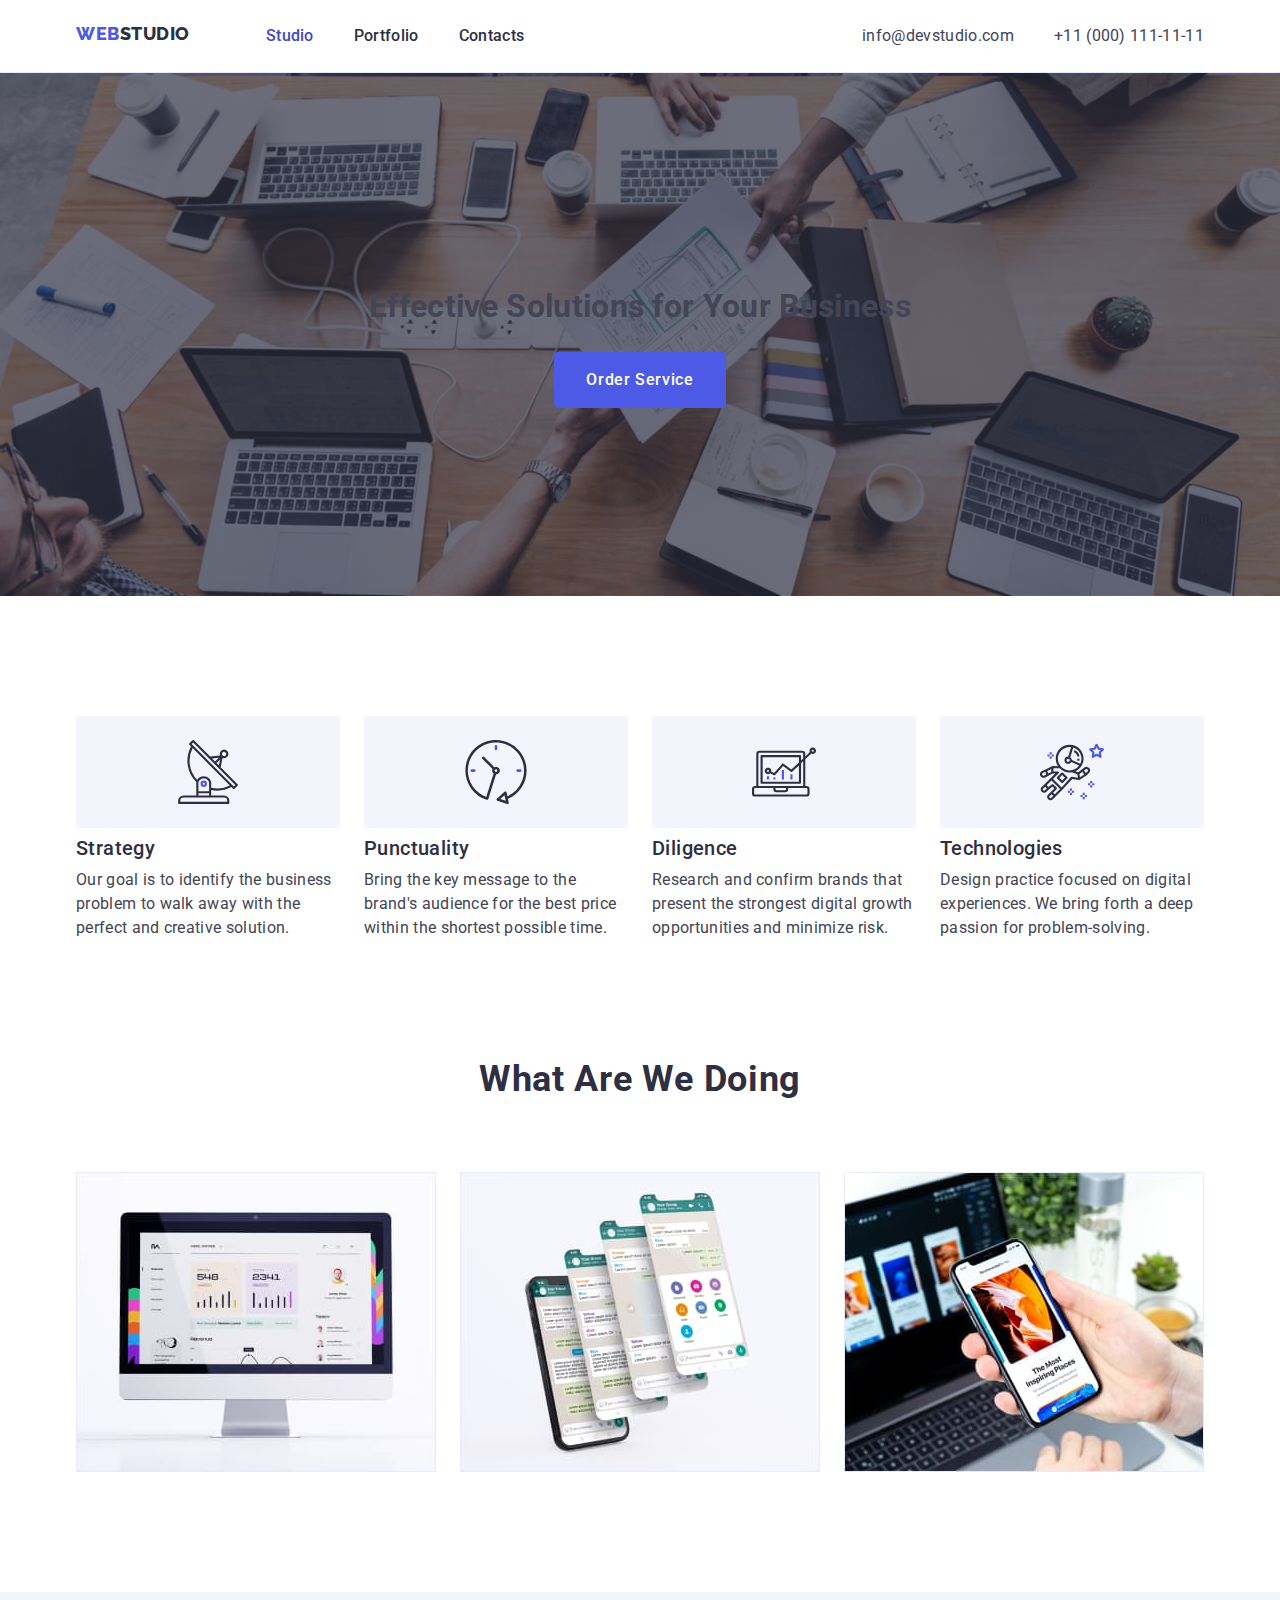
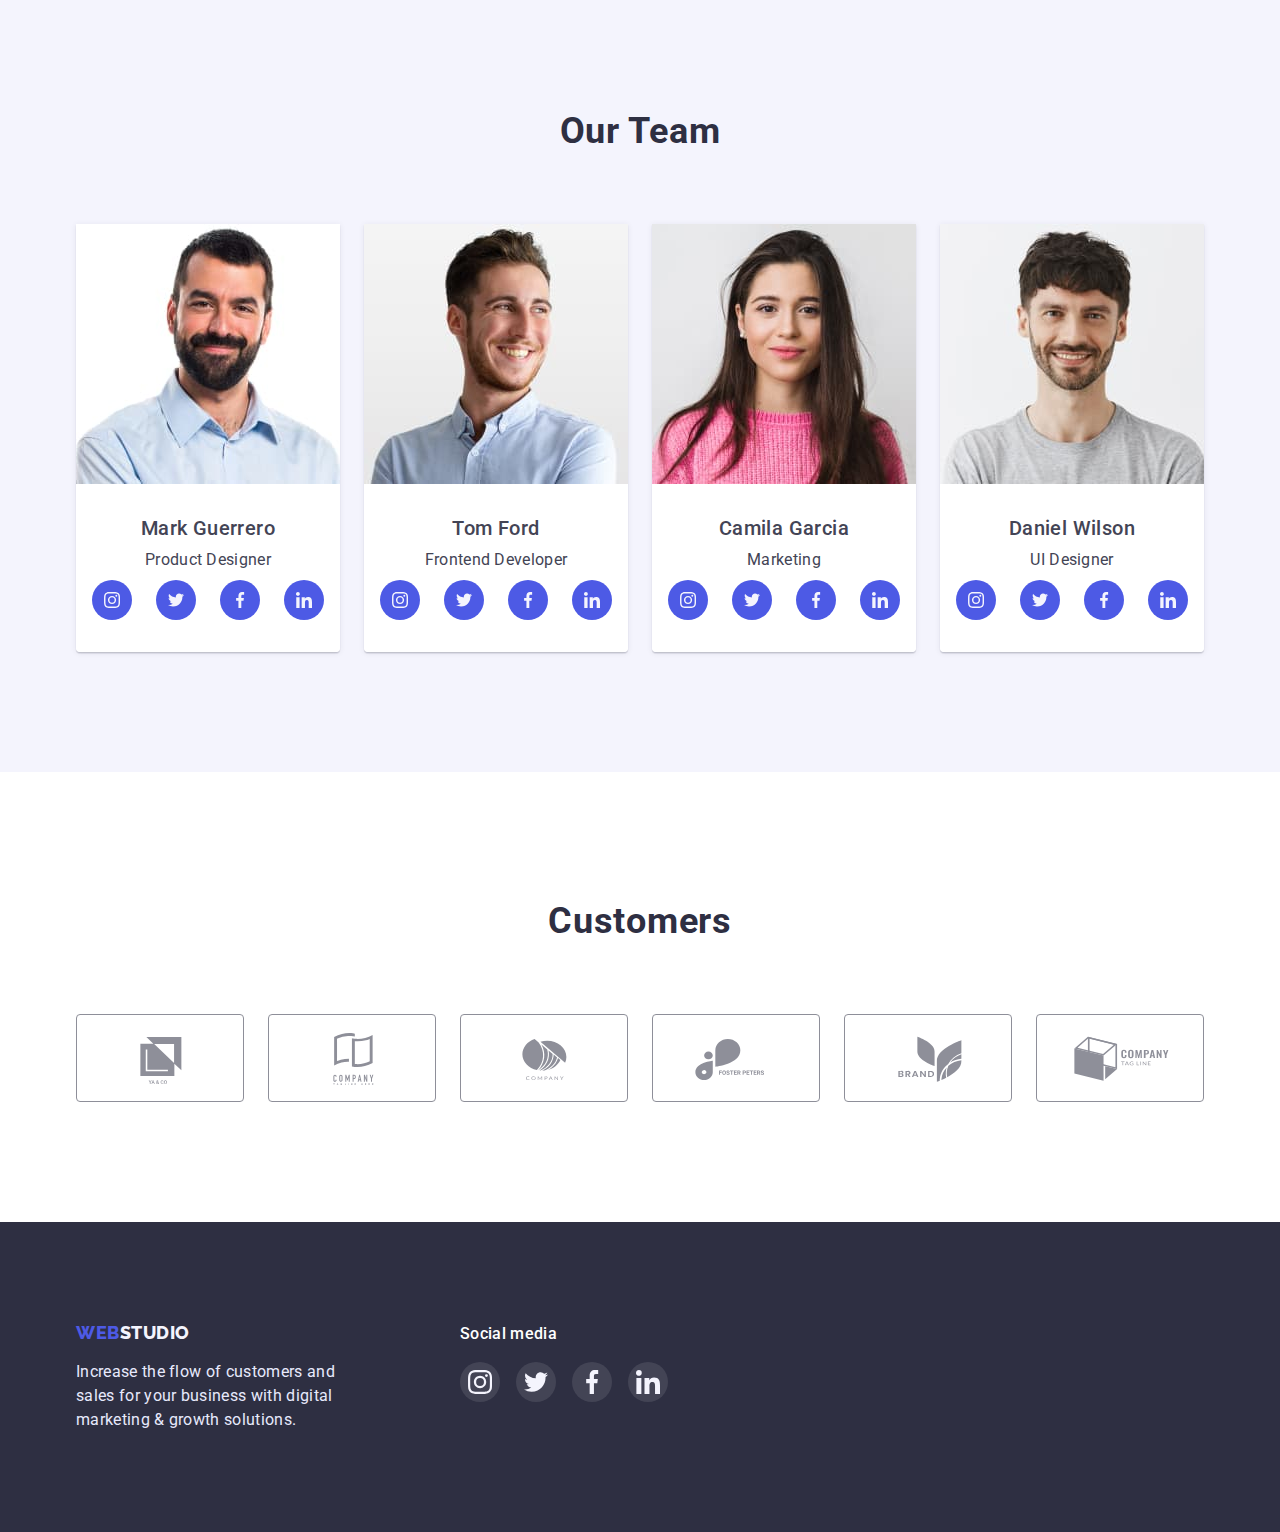
==== commit 8cbb0359: "updated footer" ====
--- a/index.html
+++ b/index.html
@@ -54,7 +54,7 @@
           <ul class="ad-list">
             <li class="section-item">
               <div class="section-item-icons">
-                <svg class="ad-icon" width="59" height="64">
+                <svg class="decor-icon" width="64" height="64">
                   <use href="./images/icons.svg#icon-antenna"></use>
                 </svg>
               </div>
@@ -64,7 +64,7 @@
 
             <li class="section-item">
               <div class="section-item-icons">
-                <svg class="ad-icon" width="59" height="64">
+                <svg class="decor-icon" width="64" height="64">
                   <use href="./images/icons.svg#icon-clock"></use>
                 </svg>
               </div>
@@ -74,7 +74,7 @@
 
             <li class="section-item">
               <div class="section-item-icons">
-                <svg class="ad-icon" width="59" height="64">
+                <svg class="decor-icon" width="64" height="64">
                   <use href="./images/icons.svg#icon-diagram"></use>
                 </svg>
               </div>
@@ -84,7 +84,7 @@
 
             <li class="section-item">
               <div class="section-item-icons">
-                <svg class="ad-icon" width="59" height="64">
+                <svg class="decor-icon" width="64" height="64">
                   <use href="./images/icons.svg#icon-astronaut"></use>
                 </svg>
               </div>
@@ -348,49 +348,47 @@
 
     <!-- Footer -->
     <footer class="footer-main">
-      <div class="container">
-        <div class="footer-wrapper">
-          <div class="footer-logo-part">
-            <a href="./index.html" class="logo footer-logo"><span class="accent">Web</span>Studio</a>
-            <p class="footer-text">Increase the flow of customers and sales for your business with digital marketing & growth solutions.</p>
-          </div>
-
-          <div class="footer-social-part">
-            <h2 class="footer-social-title">Social media</h2>
-            <ul class="footer-social-list">
-              <li class="footer-social-item">
-                <a href="" class="footer-social-link" target="_blank" rel="noopener noreferrer nofollow">
-                  <svg class="footer-social-icons" aria-lable="instagram" width="24" height="24">
-                    <use href="./images/icons.svg#icon-instagram"></use>
-                  </svg>
-                </a>
-              </li>
-
-              <li class="footer-social-item">
-                <a href="" class="footer-social-link" target="_blank" rel="noopener noreferrer nofollow">
-                  <svg class="footer-social-icons" aria-lable="twitter" width="24" height="24">
-                    <use href="./images/icons.svg#icon-twitter"></use>
-                  </svg>
-                </a>
-              </li>
-
-              <li class="footer-social-item">
-                <a href="" class="footer-social-link" target="_blank" rel="noopener noreferrer nofollow">
-                  <svg class="footer-social-icons" aria-lable="facebook" width="24" height="24">
-                    <use href="./images/icons.svg#icon-facebook"></use>
-                  </svg>
-                </a>
-              </li>
-
-              <li class="footer-social-item">
-                <a href="" class="footer-social-link" target="_blank" rel="noopener noreferrer nofollow">
-                  <svg class="footer-social-icons" aria-lable="linkedin" width="24" height="24">
-                    <use href="./images/icons.svg#icon-linkedin"></use>
-                  </svg>
-                </a>
-              </li>
-            </ul>
-          </div>
+      <div class="container footer-wrapper">
+        <div class="footer-logo-part">
+          <a href="./index.html" class="logo footer-logo"><span class="accent">Web</span>Studio</a>
+          <p class="footer-text">Increase the flow of customers and sales for your business with digital marketing & growth solutions.</p>
+        </div>
+
+        <div class="footer-social-part">
+          <h2 class="footer-social-title">Social media</h2>
+          <ul class="footer-social-list">
+            <li class="footer-social-item">
+              <a href="" class="footer-social-link" target="_blank" rel="noopener noreferrer nofollow">
+                <svg class="footer-social-icons" aria-lable="instagram" width="24" height="24">
+                  <use href="./images/icons.svg#icon-instagram"></use>
+                </svg>
+              </a>
+            </li>
+
+            <li class="footer-social-item">
+              <a href="" class="footer-social-link" target="_blank" rel="noopener noreferrer nofollow">
+                <svg class="footer-social-icons" aria-lable="twitter" width="24" height="24">
+                  <use href="./images/icons.svg#icon-twitter"></use>
+                </svg>
+              </a>
+            </li>
+
+            <li class="footer-social-item">
+              <a href="" class="footer-social-link" target="_blank" rel="noopener noreferrer nofollow">
+                <svg class="footer-social-icons" aria-lable="facebook" width="24" height="24">
+                  <use href="./images/icons.svg#icon-facebook"></use>
+                </svg>
+              </a>
+            </li>
+
+            <li class="footer-social-item">
+              <a href="" class="footer-social-link" target="_blank" rel="noopener noreferrer nofollow">
+                <svg class="footer-social-icons" aria-lable="linkedin" width="24" height="24">
+                  <use href="./images/icons.svg#icon-linkedin"></use>
+                </svg>
+              </a>
+            </li>
+          </ul>
         </div>
       </div>
     </footer>
--- a/css/style.css
+++ b/css/style.css
@@ -246,12 +246,11 @@
   display: flex;
   justify-content: center;
   align-items: center;
-  padding: 24px 100px;
   margin-bottom: 8px;
+  height: 112px;
+
+  border-radius: 4px;
   background-color: var(--team-section-color);
-}
-
-.ad-icon {
 }
 
 .ad-list p {
@@ -436,12 +435,12 @@
 
 .footer-wrapper {
   display: flex;
-  align-items: flex-start;
-  gap: 120px;
+  align-items: baseline;
 }
 
 .footer-wrapper > .footer-logo-part {
   width: 264px;
+  margin-right: 120px;
 }
 
 .logo.footer-logo {
